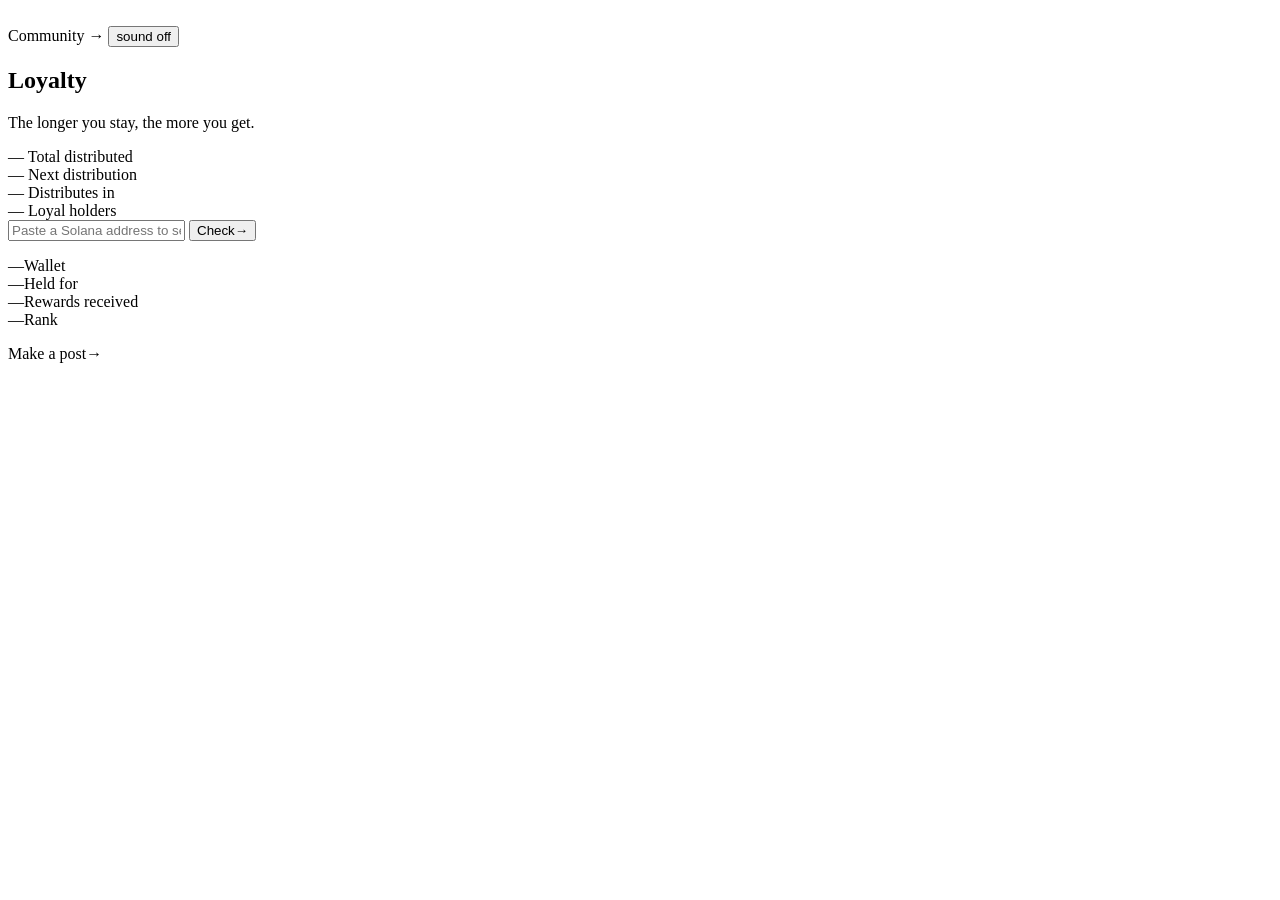
==== frontend/index.html @ 042b6217 "USUG (U SELL U GAY) tek: time x amount payout, sell = gay list, no community gate Forked from the lo" ====
<!doctype html>
<html lang="en">
<head>
  <meta charset="utf-8" />
  <meta name="viewport" content="width=device-width, initial-scale=1" />
  <title>loyalty: the longer you stay, the more you get</title>
  <meta name="description" content="Every wallet is a bubble drifting over a sunny meadow. The longer you hold, the bigger it grows and the larger your share of the rewards. Buy size does not matter." />
  <link rel="stylesheet" href="/css/styles.css" />
</head>
<body>
  <img class="mascot" src="/img/hug.png" alt="" aria-hidden="true" />
  <main class="container wrap lander">

    <header class="topbar">
      <span class="topbar-right">
        <a id="community-link" class="community-link hidden" target="_blank" rel="noopener" title="Open this coin's community">Community &rarr;</a>
        <button id="sound-toggle" class="sound-btn" type="button" aria-pressed="false" title="Ambient meadow sound">
          <span class="eq" aria-hidden="true"><i></i><i></i><i></i></span>
          <span class="sound-label">sound off</span>
        </button>
      </span>
    </header>

    <section class="stage">
      <div class="stage-head">
        <h1 class="brandmark reveal">Loyalty</h1>
        <p class="tagline reveal d1">The longer you stay, the more you get.</p>

        <div class="stats reveal d2" id="stats" aria-live="polite">
          <div class="stat">
            <span class="stat-val mono" id="stat-rewards">—</span>
            <span class="stat-label">Total distributed</span>
          </div>
          <div class="stat">
            <span class="stat-val mono" id="stat-next">—</span>
            <span class="stat-label">Next distribution</span>
          </div>
          <div class="stat">
            <span class="stat-val mono" id="stat-next-timer">—</span>
            <span class="stat-label">Distributes in</span>
          </div>
          <div class="stat">
            <span class="stat-val mono" id="stat-holders">—</span>
            <span class="stat-label">Loyal holders</span>
          </div>
        </div>

        <form id="lookup" class="lookup reveal d2" autocomplete="off" novalidate>
          <input id="lookup-input" class="lookup-input mono" type="text" spellcheck="false"
                 placeholder="Paste a Solana address to see its loyalty" aria-label="Solana wallet address" />
          <button id="lookup-go" class="btn primary" type="submit">Check<span class="arrow" aria-hidden="true">&rarr;</span></button>
        </form>
        <p class="lookup-error mono hidden" id="lookup-error"></p>

        <div id="lookup-result" class="lookup-result hidden" aria-live="polite">
          <div class="lr-item lr-wide"><span class="lr-v mono" id="me-wallet">—</span><span class="lr-label">Wallet</span></div>
          <div class="lr-item"><span class="lr-v mono accent" id="me-held">—</span><span class="lr-label">Held for</span></div>
          <div class="lr-item"><span class="lr-v mono accent" id="me-rewards">—</span><span class="lr-label">Rewards received</span></div>
          <div class="lr-item"><span class="lr-v mono accent" id="me-rank">—</span><span class="lr-label">Rank</span></div>
          <p class="lr-note hidden" id="me-note"></p>
          <a id="me-post-cta" class="btn primary lr-cta hidden" target="_blank" rel="noopener">Make a post<span class="arrow" aria-hidden="true">&rarr;</span></a>
        </div>
      </div>

      <div id="bubble-canvas-wrap" class="scene reveal d3">
        <svg id="bubbles" xmlns="http://www.w3.org/2000/svg" preserveAspectRatio="xMidYMid meet"></svg>
        <div id="bubble-tooltip" class="tooltip hidden"></div>
      </div>
    </section>

  </main>
  <script src="/bubblemap.js"></script>
  <script src="/home.js"></script>
  <script src="/account.js"></script>
  <script src="/ambient.js"></script>
  <script src="/parallax.js"></script>
</body>
</html>
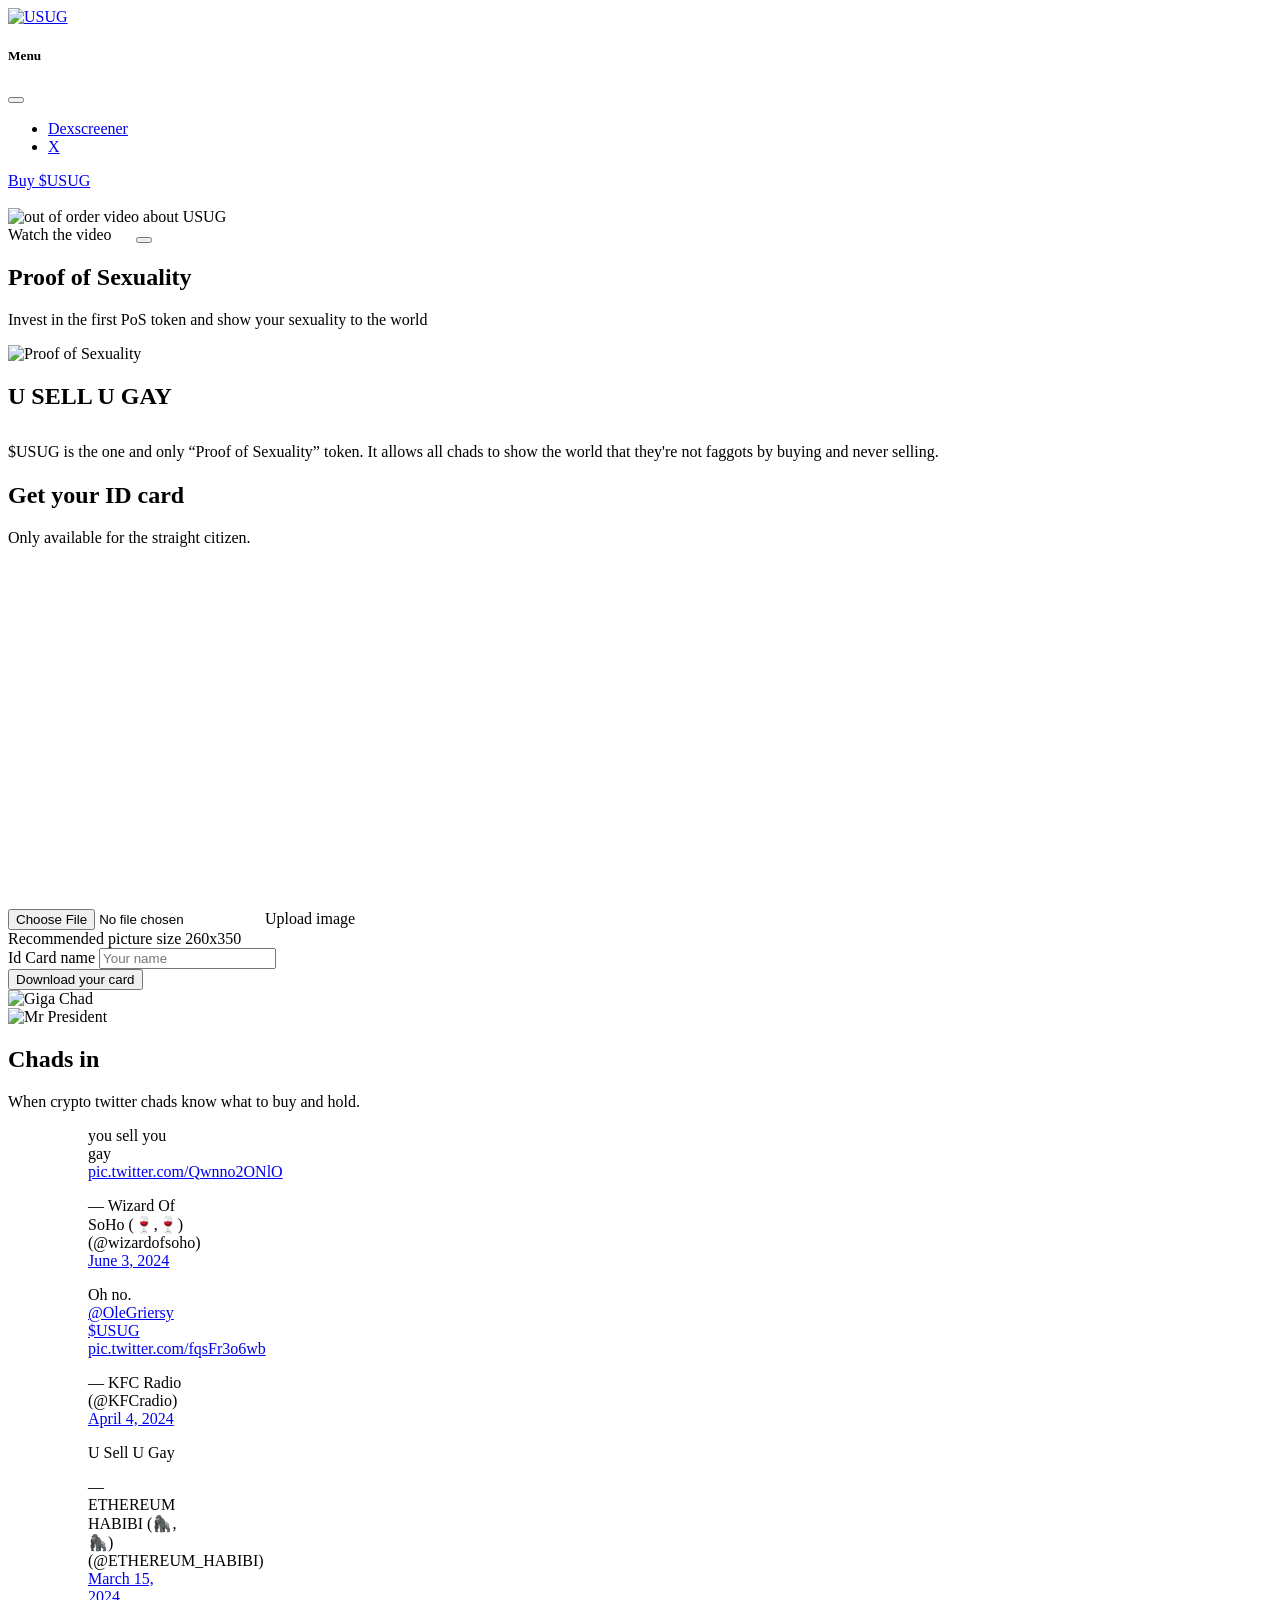
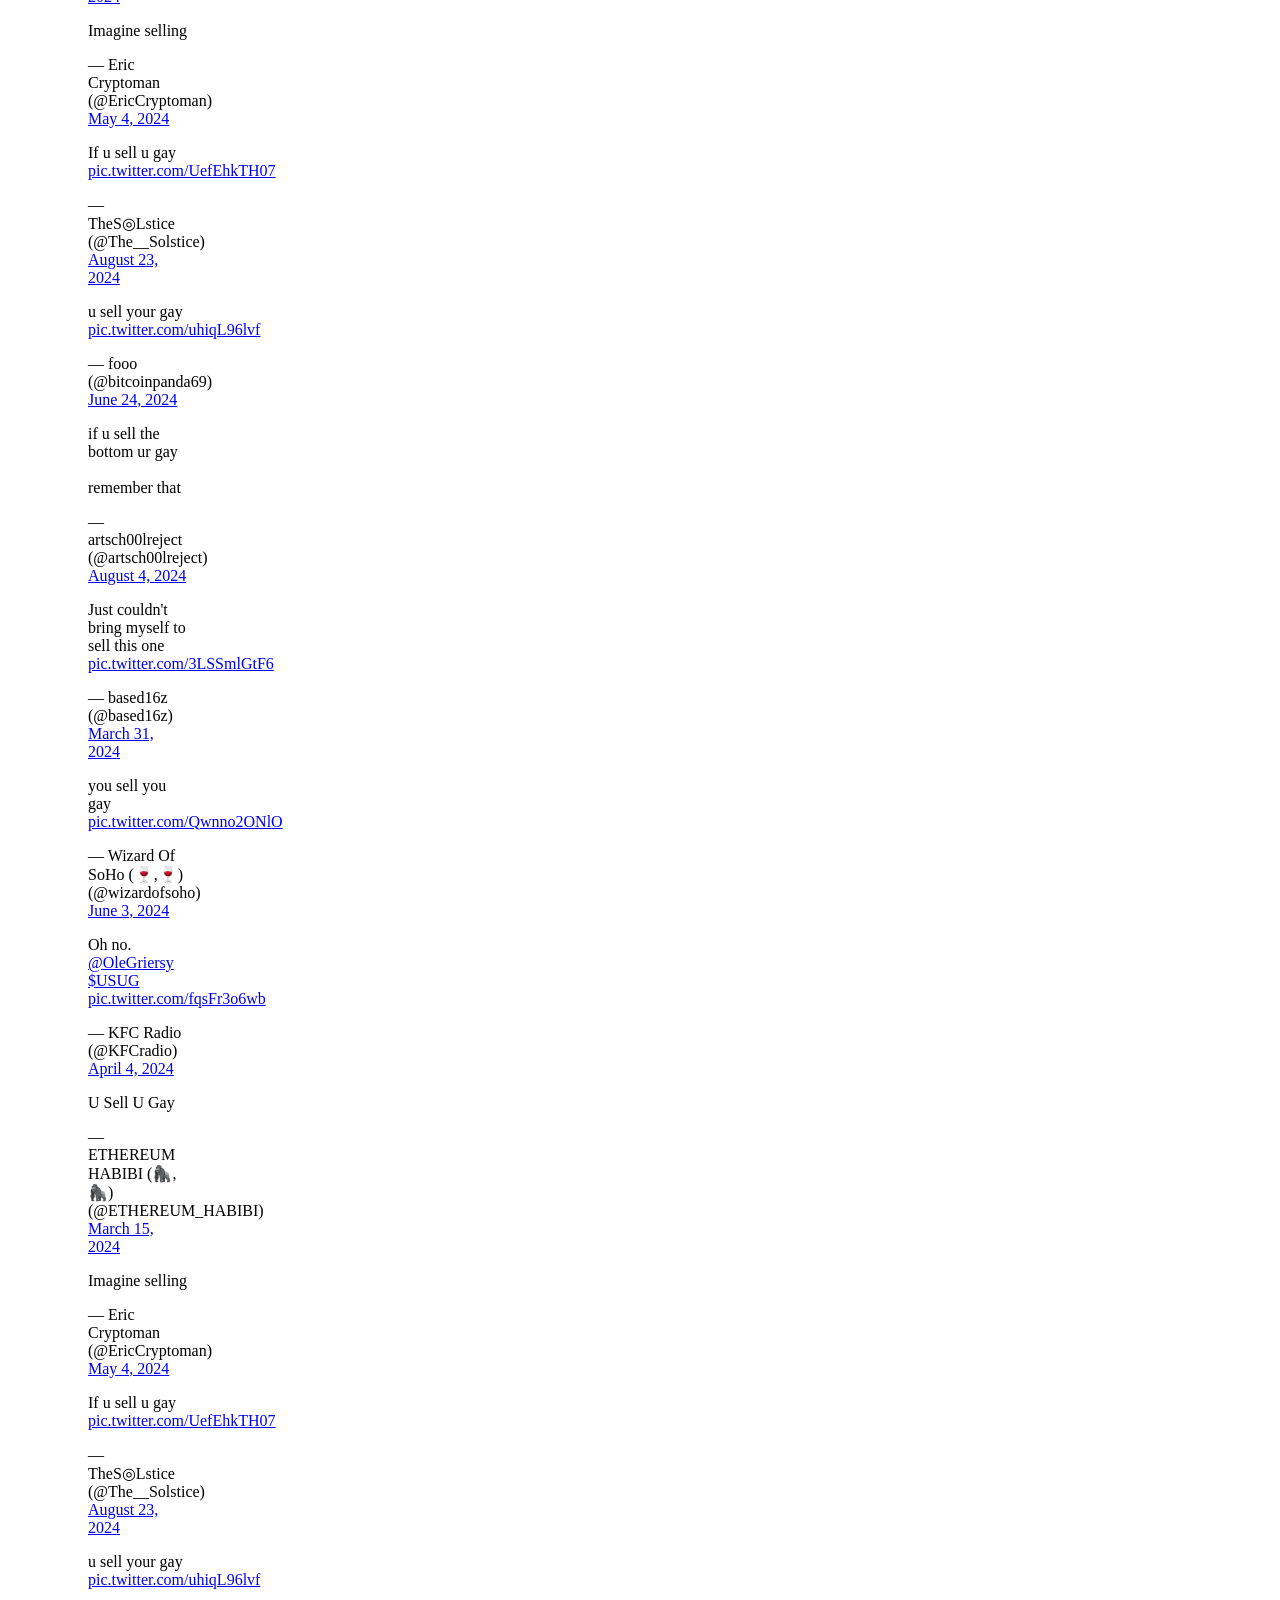
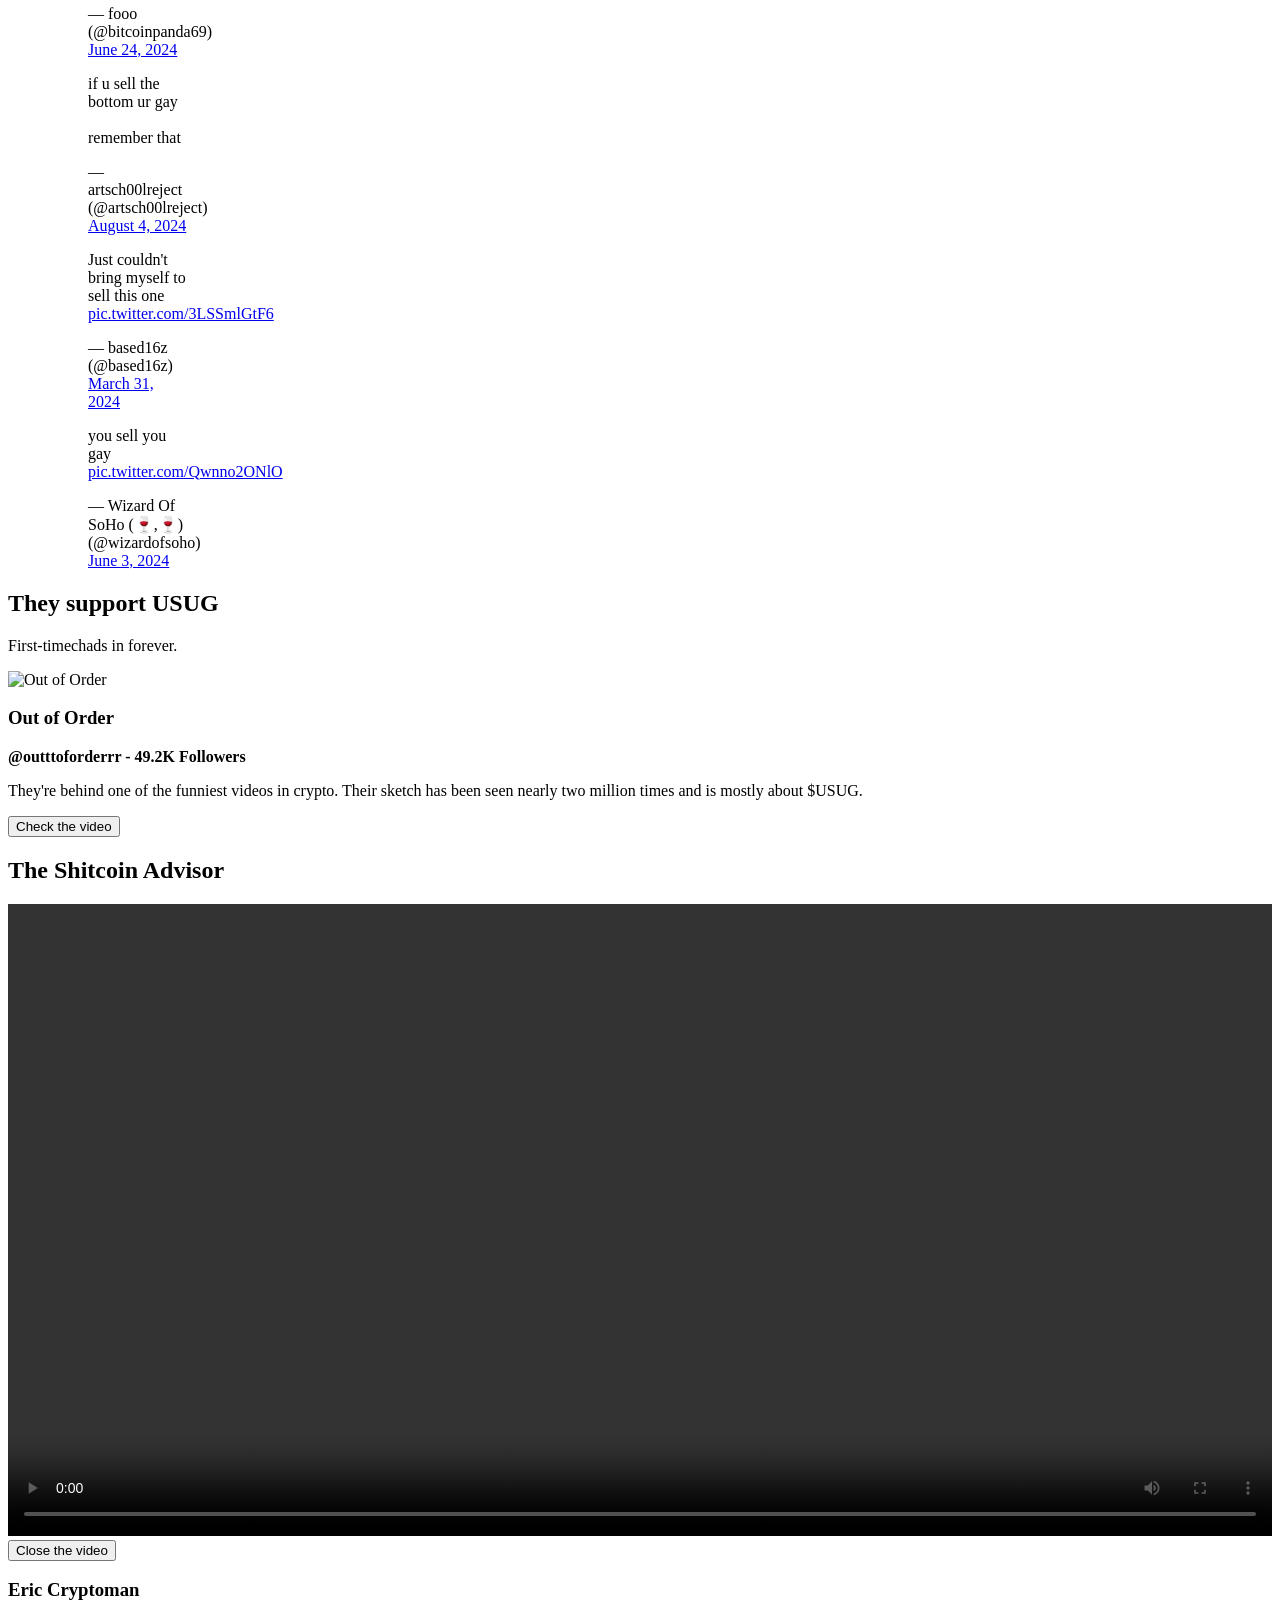
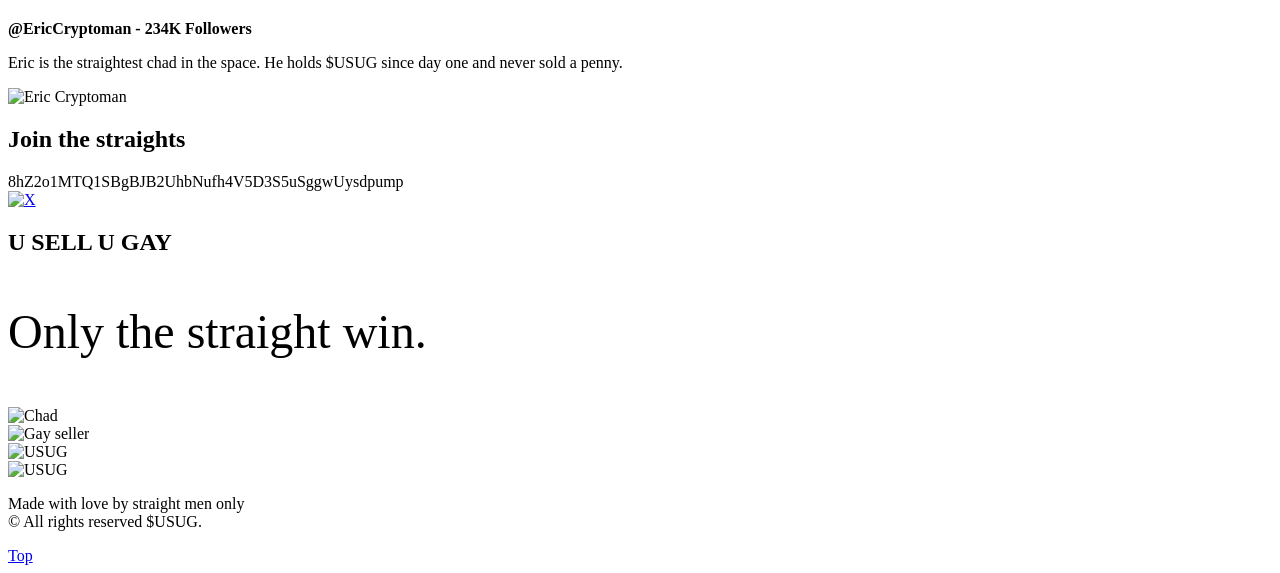
==== commit c8659499: "Restore U SELL U GAY marketing site 1:1 - Replace the inherited loyalty frontend with the original U" ====
--- a/frontend/index.html
+++ b/frontend/index.html
@@ -1,78 +1,637 @@
-<!doctype html>
-<html lang="en">
-<head>
-  <meta charset="utf-8" />
-  <meta name="viewport" content="width=device-width, initial-scale=1" />
-  <title>loyalty: the longer you stay, the more you get</title>
-  <meta name="description" content="Every wallet is a bubble drifting over a sunny meadow. The longer you hold, the bigger it grows and the larger your share of the rewards. Buy size does not matter." />
-  <link rel="stylesheet" href="/css/styles.css" />
-</head>
-<body>
-  <img class="mascot" src="/img/hug.png" alt="" aria-hidden="true" />
-  <main class="container wrap lander">
-
-    <header class="topbar">
-      <span class="topbar-right">
-        <a id="community-link" class="community-link hidden" target="_blank" rel="noopener" title="Open this coin's community">Community &rarr;</a>
-        <button id="sound-toggle" class="sound-btn" type="button" aria-pressed="false" title="Ambient meadow sound">
-          <span class="eq" aria-hidden="true"><i></i><i></i><i></i></span>
-          <span class="sound-label">sound off</span>
-        </button>
-      </span>
-    </header>
-
-    <section class="stage">
-      <div class="stage-head">
-        <h1 class="brandmark reveal">Loyalty</h1>
-        <p class="tagline reveal d1">The longer you stay, the more you get.</p>
-
-        <div class="stats reveal d2" id="stats" aria-live="polite">
-          <div class="stat">
-            <span class="stat-val mono" id="stat-rewards">—</span>
-            <span class="stat-label">Total distributed</span>
+<!DOCTYPE html>
+<!-- saved from url=(0022)https://usellugay.fun/ -->
+<html lang="en"><head><meta http-equiv="Content-Type" content="text/html; charset=UTF-8">
+    
+    
+    <!-- meta -->
+    <title>U SELL U GAY - Invest in the first Proof of Sexuality token - $USUG</title>
+    <meta name="title" content="U SELL U GAY - Invest in the first Proof of Sexuality token - $USUG">
+    <meta name="description" content="U SELL U GAY $USUG is the one and only “Proof of Sexuality” token. It allows all chads to show the world that they&#39;re not faggots by buying and never selling.">
+
+    <!-- Open Graph / Facebook -->
+    <meta property="og:type" content="website">
+    <meta property="og:url" content="https://usellugay.fun/">
+    <meta property="og:title" content="U SELL U GAY - Invest in the first Proof of Sexuality token - $USUG">
+    <meta property="og:description" content="U SELL U GAY $USUG is the one and only “Proof of Sexuality” token. It allows all chads to show the world that they&#39;re not faggots by buying and never selling.">
+    <meta property="og:image" content="https://usellugay.fun//img/home.jpeg">
+
+    <!-- Twitter -->
+    <meta property="twitter:card" content="summary_large_image">
+    <meta property="twitter:url" content="https://x.com/USUG26">
+    <meta property="twitter:title" content="U SELL U GAY - Invest in the first Proof of Sexuality token - $USUG">
+    <meta property="twitter:description" content="U SELL U GAY $USUG is the one and only “Proof of Sexuality” token. It allows all chads to show the world that they&#39;re not faggots by buying and never selling.">
+    <meta property="twitter:image" content="https://usellugay.fun//img/home.jpeg">
+
+    <!-- Viewport -->
+    <meta name="viewport" content="width=device-width, initial-scale=1">
+
+    <link rel="apple-touch-icon" sizes="180x180" href="/favicon/apple-touch-icon.png">
+    <link rel="icon" type="image/png" sizes="32x32" href="/favicon/favicon-32x32.png">
+    <link rel="icon" type="image/png" sizes="16x16" href="/favicon/favicon-16x16.png">
+    <link rel="manifest" href="/favicon/site.webmanifest">
+
+    <!-- Vendor Styles -->
+    <link rel="stylesheet" media="screen" href="/assets/boxicons.min.css">
+    <link rel="stylesheet" media="screen" href="/assets/swiper-bundle.min.css">
+    <link rel="stylesheet" media="screen" href="/assets/styles.css">
+
+    <!-- fonts -->
+    <link href="/assets/piglet.css" rel="stylesheet">
+    <link href="/assets/bluby-kids.css" rel="stylesheet">
+    <link href="/assets/rubik-2.css" rel="stylesheet">
+
+    <!-- Main Theme Styles + Bootstrap -->
+    <link rel="stylesheet" media="screen" href="/assets/theme.css">
+    <link rel="stylesheet" media="screen" href="/assets/custom.css">
+
+    <script src="/assets/boxicons.js"></script>
+    <script src="/assets/confetti.browser.js"></script>
+
+
+  </head>
+
+  <!-- Body -->
+  <body>
+
+    <!-- Page wrapper for sticky footer -->
+    <!-- Wraps everything except footer to push footer to the bottom of the page if there is little content -->
+    <main class="page-wrapper">
+
+
+      <!-- Navbar -->
+      <!-- Remove "navbar-sticky" class to make navigation bar scrollable with the page -->
+      <header class="header navbar navbar-expand-lg navbar-dark position-absolute navbar-sticky navbar-stuck">
+        <div class="container px-3">
+          <a href="https://usellugay.fun/index.html" class="navbar-brand pe-3">
+            <img src="/assets/logo.svg" width="47" alt="USUG">
+          </a>
+          <div id="navbarNav" class="offcanvas offcanvas-end bg-dark">
+            <div class="offcanvas-header border-bottom border-light">
+              <h5 class="offcanvas-title text-white">Menu</h5>
+              <button type="button" class="btn-close btn-close-white" data-bs-dismiss="offcanvas" aria-label="Close"></button>
+            </div>
+            <div class="offcanvas-body">
+              <ul class="navbar-nav me-auto mb-2 mb-lg-0">
+
+                <li class="nav-item">
+                  <a href="https://dexscreener.com/solana/" target="_blank" class="nav-link">Dexscreener</a>
+                </li>
+                <li class="nav-item">
+                  <a href="https://x.com/USUG26" target="_blank" class="nav-link">X</a>
+                </li>
+              </ul>
+            </div>
+            <div class="offcanvas-header border-top border-light">
+              <a href="https://dexscreener.com/solana/bfvtihksjxhamasqzqgaqkal7rbvaru37dhacvjiusmf" target="_blank" class="shiny-cta w-100 text-center">
+                <span>Buy $USUG</span>
+              </a>
+            </div>      
           </div>
-          <div class="stat">
-            <span class="stat-val mono" id="stat-next">—</span>
-            <span class="stat-label">Next distribution</span>
+
+
+            <a onclick="openModal()" class="shiny-cta mt-2 d-flex align-items-center justify-content-end" style="padding: 5px 20px 5px 5px;">
+              <div class="position-relative d-flex flex-column align-items-center justify-content-center">
+                <i class="bx bx-play position-absolute fs-lg"></i>
+                <img class="img-fluid rounded-circle me-2 bg-dark" src="/assets/vid.png" width="40px" alt="out of order video about USUG">
+              </div>
+              <span>Watch the video</span>
+            </a>
+
+            <button type="button" class="navbar-toggler" data-bs-toggle="offcanvas" data-bs-target="#navbarNav" aria-controls="navbarNav" aria-expanded="false" aria-label="Toggle navigation">
+              <span class="navbar-toggler-icon"></span>
+            </button>
+
+        </div>
+        
+      </header>
+
+      <!-- Hero -->
+      <section id="home" class="position-relative overflow-hidden vh-100">
+
+        
+
+        <div class="pyro">
+          <div class="before"></div>
+          <div class="after"></div>
+        </div>
+      </section>
+      
+
+      <!-- block 1 -->
+      <section id="blockOne" class="position-relative py-5 border-top-pink">
+        <div class="container position-relative zindex-5 pb-md-4 pt-md-2 py-lg-5">
+          <div class="row justify-content-center text-center pb-3 mb-sm-2 mb-lg-3">
+            <div class="col-xl-12">
+              <h2 class="display-1 mb-lg-4 bluby">Proof of Sexuality</h2>
+              <p class="lead mb-0 subtitle">Invest in <span class="hilight">the first PoS token</span> and show your sexuality to the world</p>
+            </div>
+            <div class="py-5 my-5">
+              <div class="col-md-6 col-8 mx-auto position-relative text-center">
+                <img class="img-fluid rounded-5" src="/assets/pos.png" alt="Proof of Sexuality">
+              </div>
+            </div>
+            <div class="col-md-6">
+              <h2 class="display-2 bluby">U SELL U GAY</h2>
+              <p class="lead text-light" style="line-height: 1.25; margin-top: 2rem;"><span class="hilight">$USUG</span> is the one and only “Proof of Sexuality” token. It allows all chads to show the world that they're not faggots by buying and never selling.</p>
+            </div>
           </div>
-          <div class="stat">
-            <span class="stat-val mono" id="stat-next-timer">—</span>
-            <span class="stat-label">Distributes in</span>
+
+        </div>
+      </section>
+
+      <!-- block 2 -->
+      <section id="blockTwo" class="position-relative py-5 border-top-pink border-bottom-pink">
+        <div class="container position-relative zindex-5 pb-md-4 pt-md-2 py-lg-5">
+
+          <div class="row justify-content-center text-center pb-3 mb-sm-2 mb-lg-3">
+
+            <div class="col-xl-12">
+              <h2 class="display-1 mb-lg-4 bluby">Get your ID card</h2>
+              <p class="lead mb-0 subtitle">Only available for the <span class="hilight">straight</span> citizen.</p>
+            </div>
+
+            <div class="row overflow-hidden py-5 px-4 ps-lg-0 pe-md-5 pe-lg-0">
+              <div class="col-xl-6 mx-auto">
+                
+                <!-- id card -->
+                <div class="image-container">
+                    <img id="baseImage" src="/assets/idcard.png" alt="ID Card" style="display: none;">
+                    <div class="overlay-container">
+                        <canvas id="canvas" width="542" height="342"></canvas>
+                    </div>
+
+                    <div class="rounded-3 px-3 py-5 id">
+                      <div class="row">
+                        <div class="col-md-7 mx-auto">
+
+                        <div class="mb-0">
+                          <label class="custom-file-upload w-100 d-flex align-items-center justify-content-center">
+                            <input type="file" id="imageUpload" accept="image/*">
+                            <i class="bx bxs-cloud-upload me-2"></i> Upload image
+                          </label>
+                        </div>
+                        <div class="fs-sm text-light number mb-3">Recommended picture size 260x350</div>
+
+
+                        <div class="mb-3">
+                          <label class="form-label fs-lg" for="input-normal">Id Card name</label>
+                          <input class="form-control" type="text" id="textInput" placeholder="Your name">
+                        </div>
+
+                        <button class="shiny-cta w-100 mt-2 confetti-button" id="downloadBtn">
+                          <span>Download your card</span>
+                        </button>
+                        
+                        </div>
+                      </div>
+                    </div>
+                    
+                </div>
+                <!-- id card -->
+              </div>
+            </div>
+
           </div>
-          <div class="stat">
-            <span class="stat-val mono" id="stat-holders">—</span>
-            <span class="stat-label">Loyal holders</span>
+
+        </div>
+
+        <!-- floating elements -->
+        <div class="element d-none d-md-block" style="bottom:0; left: 0;">
+          <img src="/assets/gigachad.png" alt="Giga Chad" class="img-fluid" width="440px">
+        </div>
+
+        <div class="element d-none d-md-block" style="bottom:0; right: 0;">
+          <img src="/assets/trump.png" alt="Mr President" class="img-fluid" width="440px">
+        </div>
+
+
+      </section>
+
+
+      <!-- Testimonials -->
+      <section class="container-fluid bg-dark py-5 border-bottom-pink">
+
+       <div class="row">
+          <div class="col-xl-12 my-4 text-center">
+            <h2 class="display-1 mb-lg-4 bluby">Chads in</h2>
+            <p class="lead mb-0 subtitle text-white">When crypto twitter chads know what to buy and hold.</p>
           </div>
+       </div>
+
+              <div class="swiper-wrapper mt-4">
+  
+                <!-- Item -->
+                <div class="swiper-slide h-auto" style="width: 260px;">
+                  <figure class="d-flex flex-column h-100 px-2 px-sm-0 mb-0 mx-2">
+                    <div class="card h-100 position-relative border-0 shadow-sm bg-transparent">
+                      <blockquote class="twitter-tweet"><p lang="en" dir="ltr">you sell you gay <a href="https://t.co/Qwnno2ONlO">pic.twitter.com/Qwnno2ONlO</a></p>— Wizard Of SoHo (🍷,🍷) (@wizardofsoho) <a href="https://twitter.com/wizardofsoho/status/1797666282239844441?ref_src=twsrc%5Etfw">June 3, 2024</a></blockquote> <script async="" src="/assets/widgets.js" charset="utf-8"></script>
+                    </div>
+                  </figure>
+                </div>
+  
+                <!-- Item -->
+                <div class="swiper-slide h-auto" style="width: 260px;">
+                  <figure class="d-flex flex-column h-100 px-2 px-sm-0 mb-0 mx-2">
+                    <div class="card h-100 position-relative border-0 shadow-sm bg-transparent">
+                      <blockquote class="twitter-tweet"><p lang="en" dir="ltr">Oh no. <a href="https://twitter.com/OleGriersy?ref_src=twsrc%5Etfw">@OleGriersy</a> <a href="https://twitter.com/search?q=%24USUG&amp;src=ctag&amp;ref_src=twsrc%5Etfw">$USUG</a> <a href="https://t.co/fqsFr3o6wb">pic.twitter.com/fqsFr3o6wb</a></p>— KFC Radio (@KFCradio) <a href="https://twitter.com/KFCradio/status/1775894527104188420?ref_src=twsrc%5Etfw">April 4, 2024</a></blockquote> <script async="" src="/assets/widgets.js" charset="utf-8"></script>
+                    </div>
+                  </figure>
+                </div>
+
+                <!-- Item -->
+                <div class="swiper-slide h-auto" style="width: 260px;">
+                  <figure class="d-flex flex-column h-100 px-2 px-sm-0 mb-0 mx-2">
+                    <div class="card h-100 position-relative border-0 shadow-sm bg-transparent">
+                      <blockquote class="twitter-tweet"><p lang="en" dir="ltr">U Sell U Gay</p>— ETHEREUM HABIBI (🦍,🦍) (@ETHEREUM_HABIBI) <a href="https://twitter.com/ETHEREUM_HABIBI/status/1768547019663028588?ref_src=twsrc%5Etfw">March 15, 2024</a></blockquote> <script async="" src="/assets/widgets.js" charset="utf-8"></script>
+                    </div>
+                  </figure>
+                </div>
+
+                <!-- Item -->
+                <div class="swiper-slide h-auto" style="width: 260px;">
+                  <figure class="d-flex flex-column h-100 px-2 px-sm-0 mb-0 mx-2">
+                    <div class="card h-100 position-relative border-0 shadow-sm bg-transparent">
+                      <blockquote class="twitter-tweet"><p lang="en" dir="ltr">Imagine selling</p>— Eric Cryptoman (@EricCryptoman) <a href="https://twitter.com/EricCryptoman/status/1786747940893044785?ref_src=twsrc%5Etfw">May 4, 2024</a></blockquote> <script async="" src="/assets/widgets.js" charset="utf-8"></script>
+                    </div>
+                  </figure>
+                </div>
+
+                <!-- Item -->
+                <div class="swiper-slide h-auto" style="width: 260px;">
+                  <figure class="d-flex flex-column h-100 px-2 px-sm-0 mb-0 mx-2">
+                    <div class="card h-100 position-relative border-0 shadow-sm bg-transparent">
+                      <blockquote class="twitter-tweet"><p lang="en" dir="ltr">If u sell u gay <a href="https://t.co/UefEhkTH07">pic.twitter.com/UefEhkTH07</a></p>— TheS◎Lstice (@The__Solstice) <a href="https://twitter.com/The__Solstice/status/1826988474722906351?ref_src=twsrc%5Etfw">August 23, 2024</a></blockquote> <script async="" src="/assets/widgets.js" charset="utf-8"></script>
+                    </div>
+                  </figure>
+                </div>
+
+                <!-- Item -->
+                <div class="swiper-slide h-auto" style="width: 260px;">
+                  <figure class="d-flex flex-column h-100 px-2 px-sm-0 mb-0 mx-2">
+                    <div class="card h-100 position-relative border-0 shadow-sm bg-transparent">
+                      <blockquote class="twitter-tweet"><p lang="en" dir="ltr">u sell your gay <a href="https://t.co/uhiqL96lvf">pic.twitter.com/uhiqL96lvf</a></p>— fooo (@bitcoinpanda69) <a href="https://twitter.com/bitcoinpanda69/status/1805335205248373230?ref_src=twsrc%5Etfw">June 24, 2024</a></blockquote> <script async="" src="/assets/widgets.js" charset="utf-8"></script>
+                    </div>
+                    </figure>
+                  </div>
+
+                <!-- Item -->
+                <div class="swiper-slide h-auto" style="width: 260px;">
+                  <figure class="d-flex flex-column h-100 px-2 px-sm-0 mb-0 mx-2">
+                    <div class="card h-100 position-relative border-0 shadow-sm bg-transparent">
+                      <blockquote class="twitter-tweet"><p lang="en" dir="ltr">if u sell the bottom ur gay <br><br>remember that</p>— artsch00lreject (@artsch00lreject) <a href="https://twitter.com/artsch00lreject/status/1819907077986484618?ref_src=twsrc%5Etfw">August 4, 2024</a></blockquote> <script async="" src="/assets/widgets.js" charset="utf-8"></script>
+                    </div>
+                    </figure>
+                  </div>
+
+                  <!--- duplicated --->
+                  <!-- Item -->
+                <div class="swiper-slide h-auto" style="width: 260px;">
+                  <figure class="d-flex flex-column h-100 px-2 px-sm-0 mb-0 mx-2">
+                    <div class="card h-100 position-relative border-0 shadow-sm bg-transparent">
+                      <blockquote class="twitter-tweet"><p lang="en" dir="ltr">Just couldn't bring myself to sell this one <a href="https://t.co/3LSSmlGtF6">pic.twitter.com/3LSSmlGtF6</a></p>— based16z (@based16z) <a href="https://twitter.com/based16z/status/1774491358050295929?ref_src=twsrc%5Etfw">March 31, 2024</a></blockquote> <script async="" src="/assets/widgets.js" charset="utf-8"></script>
+                    </div>
+                  </figure>
+                </div>
+  
+                <!-- Item -->
+                <div class="swiper-slide h-auto" style="width: 260px;">
+                  <figure class="d-flex flex-column h-100 px-2 px-sm-0 mb-0 mx-2">
+                    <div class="card h-100 position-relative border-0 shadow-sm bg-transparent">
+                      <blockquote class="twitter-tweet"><p lang="en" dir="ltr">you sell you gay <a href="https://t.co/Qwnno2ONlO">pic.twitter.com/Qwnno2ONlO</a></p>— Wizard Of SoHo (🍷,🍷) (@wizardofsoho) <a href="https://twitter.com/wizardofsoho/status/1797666282239844441?ref_src=twsrc%5Etfw">June 3, 2024</a></blockquote> <script async="" src="/assets/widgets.js" charset="utf-8"></script>
+                    </div>
+                  </figure>
+                </div>
+  
+                <!-- Item -->
+                <div class="swiper-slide h-auto" style="width: 260px;">
+                  <figure class="d-flex flex-column h-100 px-2 px-sm-0 mb-0 mx-2">
+                    <div class="card h-100 position-relative border-0 shadow-sm bg-transparent">
+                      <blockquote class="twitter-tweet"><p lang="en" dir="ltr">Oh no. <a href="https://twitter.com/OleGriersy?ref_src=twsrc%5Etfw">@OleGriersy</a> <a href="https://twitter.com/search?q=%24USUG&amp;src=ctag&amp;ref_src=twsrc%5Etfw">$USUG</a> <a href="https://t.co/fqsFr3o6wb">pic.twitter.com/fqsFr3o6wb</a></p>— KFC Radio (@KFCradio) <a href="https://twitter.com/KFCradio/status/1775894527104188420?ref_src=twsrc%5Etfw">April 4, 2024</a></blockquote> <script async="" src="/assets/widgets.js" charset="utf-8"></script>
+                    </div>
+                  </figure>
+                </div>
+
+                <!-- Item -->
+                <div class="swiper-slide h-auto" style="width: 260px;">
+                  <figure class="d-flex flex-column h-100 px-2 px-sm-0 mb-0 mx-2">
+                    <div class="card h-100 position-relative border-0 shadow-sm bg-transparent">
+                      <blockquote class="twitter-tweet"><p lang="en" dir="ltr">U Sell U Gay</p>— ETHEREUM HABIBI (🦍,🦍) (@ETHEREUM_HABIBI) <a href="https://twitter.com/ETHEREUM_HABIBI/status/1768547019663028588?ref_src=twsrc%5Etfw">March 15, 2024</a></blockquote> <script async="" src="/assets/widgets.js" charset="utf-8"></script>
+                    </div>
+                  </figure>
+                </div>
+
+                <!-- Item -->
+                <div class="swiper-slide h-auto" style="width: 260px;">
+                  <figure class="d-flex flex-column h-100 px-2 px-sm-0 mb-0 mx-2">
+                    <div class="card h-100 position-relative border-0 shadow-sm bg-transparent">
+                      <blockquote class="twitter-tweet"><p lang="en" dir="ltr">Imagine selling</p>— Eric Cryptoman (@EricCryptoman) <a href="https://twitter.com/EricCryptoman/status/1786747940893044785?ref_src=twsrc%5Etfw">May 4, 2024</a></blockquote> <script async="" src="/assets/widgets.js" charset="utf-8"></script>                    
+                    </div>
+                  </figure>
+                </div>
+
+                <!-- Item -->
+                <div class="swiper-slide h-auto" style="width: 260px;">
+                  <figure class="d-flex flex-column h-100 px-2 px-sm-0 mb-0 mx-2">
+                    <div class="card h-100 position-relative border-0 shadow-sm bg-transparent">
+                      <blockquote class="twitter-tweet"><p lang="en" dir="ltr">If u sell u gay <a href="https://t.co/UefEhkTH07">pic.twitter.com/UefEhkTH07</a></p>— TheS◎Lstice (@The__Solstice) <a href="https://twitter.com/The__Solstice/status/1826988474722906351?ref_src=twsrc%5Etfw">August 23, 2024</a></blockquote> <script async="" src="/assets/widgets.js" charset="utf-8"></script>
+                    </div>
+                  </figure>
+                </div>
+
+                <!-- Item -->
+                <div class="swiper-slide h-auto" style="width: 260px;">
+                  <figure class="d-flex flex-column h-100 px-2 px-sm-0 mb-0 mx-2">
+                    <div class="card h-100 position-relative border-0 shadow-sm bg-transparent">
+                      <blockquote class="twitter-tweet"><p lang="en" dir="ltr">u sell your gay <a href="https://t.co/uhiqL96lvf">pic.twitter.com/uhiqL96lvf</a></p>— fooo (@bitcoinpanda69) <a href="https://twitter.com/bitcoinpanda69/status/1805335205248373230?ref_src=twsrc%5Etfw">June 24, 2024</a></blockquote> <script async="" src="/assets/widgets.js" charset="utf-8"></script>
+                    </div>
+                    </figure>
+                  </div>
+
+                <!-- Item -->
+                <div class="swiper-slide h-auto" style="width: 260px;">
+                  <figure class="d-flex flex-column h-100 px-2 px-sm-0 mb-0 mx-2">
+                    <div class="card h-100 position-relative border-0 shadow-sm bg-transparent">
+                      <blockquote class="twitter-tweet"><p lang="en" dir="ltr">if u sell the bottom ur gay <br><br>remember that</p>— artsch00lreject (@artsch00lreject) <a href="https://twitter.com/artsch00lreject/status/1819907077986484618?ref_src=twsrc%5Etfw">August 4, 2024</a></blockquote> <script async="" src="/assets/widgets.js" charset="utf-8"></script>
+                    </div>
+                    </figure>
+                  </div>
+
+                   <!-- Item -->
+                <div class="swiper-slide h-auto" style="width: 260px;">
+                  <figure class="d-flex flex-column h-100 px-2 px-sm-0 mb-0 mx-2">
+                    <div class="card h-100 position-relative border-0 shadow-sm bg-transparent">
+                      <blockquote class="twitter-tweet"><p lang="en" dir="ltr">Just couldn't bring myself to sell this one <a href="https://t.co/3LSSmlGtF6">pic.twitter.com/3LSSmlGtF6</a></p>— based16z (@based16z) <a href="https://twitter.com/based16z/status/1774491358050295929?ref_src=twsrc%5Etfw">March 31, 2024</a></blockquote> <script async="" src="/assets/widgets.js" charset="utf-8"></script>
+                    </div>
+                  </figure>
+                </div>
+  
+                <!-- Item -->
+                <div class="swiper-slide h-auto" style="width: 260px;">
+                  <figure class="d-flex flex-column h-100 px-2 px-sm-0 mb-0 mx-2">
+                    <div class="card h-100 position-relative border-0 shadow-sm bg-transparent">
+                      <blockquote class="twitter-tweet"><p lang="en" dir="ltr">you sell you gay <a href="https://t.co/Qwnno2ONlO">pic.twitter.com/Qwnno2ONlO</a></p>— Wizard Of SoHo (🍷,🍷) (@wizardofsoho) <a href="https://twitter.com/wizardofsoho/status/1797666282239844441?ref_src=twsrc%5Etfw">June 3, 2024</a></blockquote> <script async="" src="/assets/widgets.js" charset="utf-8"></script>
+                    </div>
+                  </figure>
+                </div>
+
+              </div>
+
+      </section>
+
+            <!-- block 4 -->
+            <section id="blockFour" class="position-relative pt-5 border-bottom-pink">
+              <div class="container position-relative zindex-5 pb-md-4">
+                <div class="row justify-content-center pb-3 mb-sm-2 mb-lg-3">
+                  <div class="col-xl-12 text-center">
+                    <h2 class="display-1 mb-lg-4 bluby">They support USUG</h2>
+                    <p class="lead mb-0 subtitle">First-time<span class="hilight">chads in</span> forever.</p>
+                  </div>
+                 
+
+                  <div class="col-lg-8 mt-5">
+                   <div class="row my-4 align-items-center d-flex">
+                      <div class="col-md-6 col-12">
+                        <img src="/assets/outoforderbig.png" alt="Out of Order" class="img-fluid">
+                      </div>
+                      <div class="col-md-6 col-12 align-items-start">
+                        <h3 class="text-white text-uppercase h1 mb-0">Out of Order</h3>
+                        <p class="number fs-md dark" style="font-weight: 600;"><span class="hilight">@outttoforderrr</span> - 49.2K Followers</p>
+                        <p class="bluelight">
+                          They're behind one of the funniest videos in crypto. Their sketch has been seen nearly two million times and is mostly about $USUG. 
+                        </p>
+
+                       
+                        <button class="shiny-cta" onclick="openModal()">
+                          <span>Check the video</span>
+                        </button>
+                      
+                        <!-- Modale personnalisée -->
+                        <div class="custom-modal" id="customModal">
+                          <div class="custom-modal-content">
+
+                            <h2 class="text-light">The Shitcoin Advisor</h2>
+                            
+                            <video id="modalVideo" controls="" style="width: 100%;">
+                              <source src="video/usug.mp4" type="video/mp4">
+                            </video>
+
+                            <button type="button" class="btn btn-outline-primary rounded-pill number mt-2" onclick="closeModal()">Close the video</button>
+
+                          </div>
+                        </div>
+
+                      </div>
+                   </div>
+                  </div>
+
+                  <div class="col-lg-8 mt-5">
+                    <div class="row my-4 align-items-center d-flex">
+                       
+                       <div class="col-md-6 col-12  align-items-end d-flex flex-column">
+                         <h3 class="text-white text-uppercase h1 mb-0">Eric Cryptoman</h3>
+                         <p class="number fs-md dark" style="font-weight: 600;"><span class="hilight">@EricCryptoman</span> - 234K Followers</p>
+                         <p class="bluelight text-end">
+                           Eric is the straightest chad in the space. He holds $USUG since day one and never sold a penny.
+                         </p>
+                       </div>
+                       <div class="col-md-6 col-12">
+                        <img src="/assets/ericbig.png" alt="Eric Cryptoman" class="img-fluid">
+                      </div>
+                    </div>
+                   </div>
+      
+              </div>
+            </div></section>
+
+
+            <!-- block 5 -->
+            <section id="blockFive" class="position-relative">
+              <div class="container-fluid position-relative zindex-5 px-0 mt-5">
+
+                <div class="row justify-content-center pb-3 mb-5">
+                  <div class="col-xl-12 text-center">
+                    <h2 class="display-1 mb-lg-4 bluby">Join the straights</h2>
+                  </div>
+                </div>
+
+                <div class="col-md-6 mx-auto mb-5">
+                  <div class="ca d-flex align-items-center justify-content-center" onclick="copyText()">
+                    <i class="bx bxs-copy me-2"></i>
+                    <span class="caNumber number" id="copyTextElement" data-fulltext="8hZ2o1MTQ1SBgBJB2UhbNufh4V5D3S5uSggwUysdpump">8hZ2o1MTQ1SBgBJB2UhbNufh4V5D3S5uSggwUysdpump</span>
+                  </div>
+                  <div id="copyMessage" class="mx-auto text-center" style="display: none; color: rgb(20, 208, 20); margin-top: 5px;">CA copied with success chad</div>
+                </div>
+
+                  <div class="row mb-5">
+                        <div class="col-md-3 mx-auto position-relative text-center col-8 my-3">
+                          <a href="https://x.com/USUG26" target="_blank">
+                            <img src="/assets/x.png" class="cardz img-fluid" alt="X">
+                          </a>
+                        </div>
+                  </div>
+              </div></section>
+
+
+              <!-- block 6 -->
+              <section class="position-relative py-5 border-bottom-pink">
+                <div class="container-fluid position-relative zindex-5 pb-md-4 pt-md-2 py-lg-5">
+        
+                  <div class="row justify-content-center text-center pb-3 mb-sm-2 mb-lg-3">
+        
+                    <div class="col-xl-12">
+                      <h2 class="display-1 mb-lg-4 bluby">U SELL U GAY</h2>
+                      <p class="lead mb-0 subtitle" style="font-size: xxx-large;">Only the <span class="hilight">straight</span> win.</p>
+                    </div>
+        
+                    <div id="blockSix" class="py-5 px-4 ps-lg-0 pe-md-5 pe-lg-0"></div>
+        
+                  </div>
+        
+                </div>
+        
+                <!-- floating elements -->
+                <div class="element d-none d-md-block" style="bottom:0; left: 0; z-index: 5;">
+                  <img src="/assets/chad.png" alt="Chad" class="img-fluid" width="440px">
+                </div>
+
+                <div class="element d-flex w-100 justify-content-center align-items-center" style="bottom:0; left: 0; z-index: 5;">
+                  <img src="/assets/gay.png" alt="Gay seller" class="img-fluid" width="440px">
+                </div>
+
+                <div class="element d-none d-md-block" style="bottom:10%; right: 0; z-index: 5;">
+                  <img src="/assets/tag.png" alt="USUG" class="img-fluid" width="340px">
+                </div>
+
+            </section>
+
+
+    </main>
+
+
+    <!-- Footer -->
+    <footer class="footer bg-dark dark-mode pt-5 pb-4 pb-lg-5">
+      <div class="container text-center pt-lg-3">
+        <div class="navbar-brand justify-content-center text-dark mb-2 mb-lg-4">
+          <img src="/assets/logo.jpg" class="me-2 rounded-3" width="90" alt="USUG">
         </div>
 
-        <form id="lookup" class="lookup reveal d2" autocomplete="off" novalidate>
-          <input id="lookup-input" class="lookup-input mono" type="text" spellcheck="false"
-                 placeholder="Paste a Solana address to see its loyalty" aria-label="Solana wallet address" />
-          <button id="lookup-go" class="btn primary" type="submit">Check<span class="arrow" aria-hidden="true">&rarr;</span></button>
-        </form>
-        <p class="lookup-error mono hidden" id="lookup-error"></p>
-
-        <div id="lookup-result" class="lookup-result hidden" aria-live="polite">
-          <div class="lr-item lr-wide"><span class="lr-v mono" id="me-wallet">—</span><span class="lr-label">Wallet</span></div>
-          <div class="lr-item"><span class="lr-v mono accent" id="me-held">—</span><span class="lr-label">Held for</span></div>
-          <div class="lr-item"><span class="lr-v mono accent" id="me-rewards">—</span><span class="lr-label">Rewards received</span></div>
-          <div class="lr-item"><span class="lr-v mono accent" id="me-rank">—</span><span class="lr-label">Rank</span></div>
-          <p class="lr-note hidden" id="me-note"></p>
-          <a id="me-post-cta" class="btn primary lr-cta hidden" target="_blank" rel="noopener">Make a post<span class="arrow" aria-hidden="true">&rarr;</span></a>
-        </div>
+        <p class="nav d-block fs-sm text-center pt-2">
+          <span class="text-light fs-xl">
+            Made with <span class="hilight">love</span>
+            by <span class="hilight">straight men only</span>
+            <br>
+            <span class="opacity-60">© All rights reserved $USUG.</span>
+            
+        </span></p>
       </div>
-
-      <div id="bubble-canvas-wrap" class="scene reveal d3">
-        <svg id="bubbles" xmlns="http://www.w3.org/2000/svg" preserveAspectRatio="xMidYMid meet"></svg>
-        <div id="bubble-tooltip" class="tooltip hidden"></div>
-      </div>
-    </section>
-
-  </main>
-  <script src="/bubblemap.js"></script>
-  <script src="/home.js"></script>
-  <script src="/account.js"></script>
-  <script src="/ambient.js"></script>
-  <script src="/parallax.js"></script>
-</body>
-</html>
+    </footer>
+
+
+    <!-- Back to top button -->
+    <a href="https://usellugay.fun/#top" class="btn-scroll-top show" data-scroll="">
+      <span class="btn-scroll-top-tooltip text-muted fs-sm me-2">Top</span>
+      <i class="btn-scroll-top-icon bx bx-chevron-up"></i>
+    </a>
+
+
+    <!-- Vendor Scripts -->
+    <script src="/assets/bootstrap.bundle.min.js"></script>
+    <script src="/assets/smooth-scroll.polyfills.min.js"></script>
+    <script src="/assets/vanilla-tilt.min.js"></script>
+    <script src="/assets/rellax.min.js"></script>
+    <script src="/assets/swiper-bundle.min.js"></script>
+    <script src="/assets/index.js"></script>
+
+    <!-- Main Theme Script -->
+    <script src="/assets/theme.min.js"></script>
+    <script src="/assets/script.js"></script>
+
+    <!-- copy ca -->
+    <script>
+      function copyText() {
+        // Récupérer le texte complet depuis l'attribut data-fulltext
+        const textElement = document.getElementById('copyTextElement');
+        const text = textElement.getAttribute('data-fulltext');
+        
+        // Copier le texte dans le presse-papiers
+        if (text) {
+          navigator.clipboard.writeText(text).then(() => {
+            // Afficher le message de copie
+            const copyMessage = document.getElementById('copyMessage');
+            copyMessage.style.display = 'block';
+            
+            // Masquer le message après 2 secondes
+            setTimeout(() => {
+              copyMessage.style.display = 'none';
+            }, 2000);
+          }).catch(err => {
+            console.error('error : ', err);
+          });
+        } else {
+          console.error("error");
+        }
+      }
+    </script>
+
+
+      <script>
+      // Listens for the 'DOMContentLoaded' event to ensure the HTML is fully loaded before running the script.
+      document.addEventListener('DOMContentLoaded', function() {
+
+        // Selects the first element with the class '.confetti-button' as the target button.
+        const button = document.querySelector('.confetti-button');  // You can change the class, just make sure it is defined in the module also.  
+
+        // Adds an event listener for the 'click' event on the targeted button.
+        button.addEventListener('click', function(event) {
+          // Retrieves the position and size of the button to calculate where the confetti should appear.
+          const rect = button.getBoundingClientRect();
+
+          // Calculates the horizontal (x) center of the button.
+          const x = (rect.left + rect.right) / 2;
+
+          // Calculates the vertical (y) center of the button.
+          const y = (rect.top + rect.bottom) / 2;
+
+          // Configures the settings for the confetti effect.
+          const confettiSettings = {
+            particleCount: 100, // Defines the number of confetti particles.
+            spread: 70,         // Sets the spread angle of the confetti.
+            // Specifies the origin point for the confetti effect based on the button's location.
+            origin: { x: x / window.innerWidth, y: y / window.innerHeight }
+          };
+
+          // Triggers the confetti effect with the defined settings when the button is clicked.
+          confetti(confettiSettings);
+        });
+      });
+      </script>
+
+      <!-- modal -->
+      <script>
+        // Fonction pour ouvrir la modale
+        function openModal() {
+          const modal = document.getElementById("customModal");
+          const video = document.getElementById("modalVideo");
+          modal.style.display = "flex";
+          video.play(); // Démarre la vidéo seulement quand la modale est affichée
+        }
+    
+        // Fonction pour fermer la modale
+        function closeModal() {
+          const modal = document.getElementById("customModal");
+          const video = document.getElementById("modalVideo");
+          modal.style.display = "none";
+          video.pause(); // Met la vidéo en pause
+          video.currentTime = 0; // Réinitialise la vidéo
+        }
+    
+        // Gérer la pression de la touche Échap pour fermer la modale
+        window.addEventListener('keydown', function(event) {
+          if (event.key === "Escape") {
+            closeModal();
+          }
+        });
+      </script>
+
+  
+<iframe scrolling="no" frameborder="0" allowtransparency="true" src="/assets/widget_iframe.1227a5674072e080ffb1ba14ac0c1079.html" title="Twitter settings iframe" style="display: none;"></iframe></body></html>
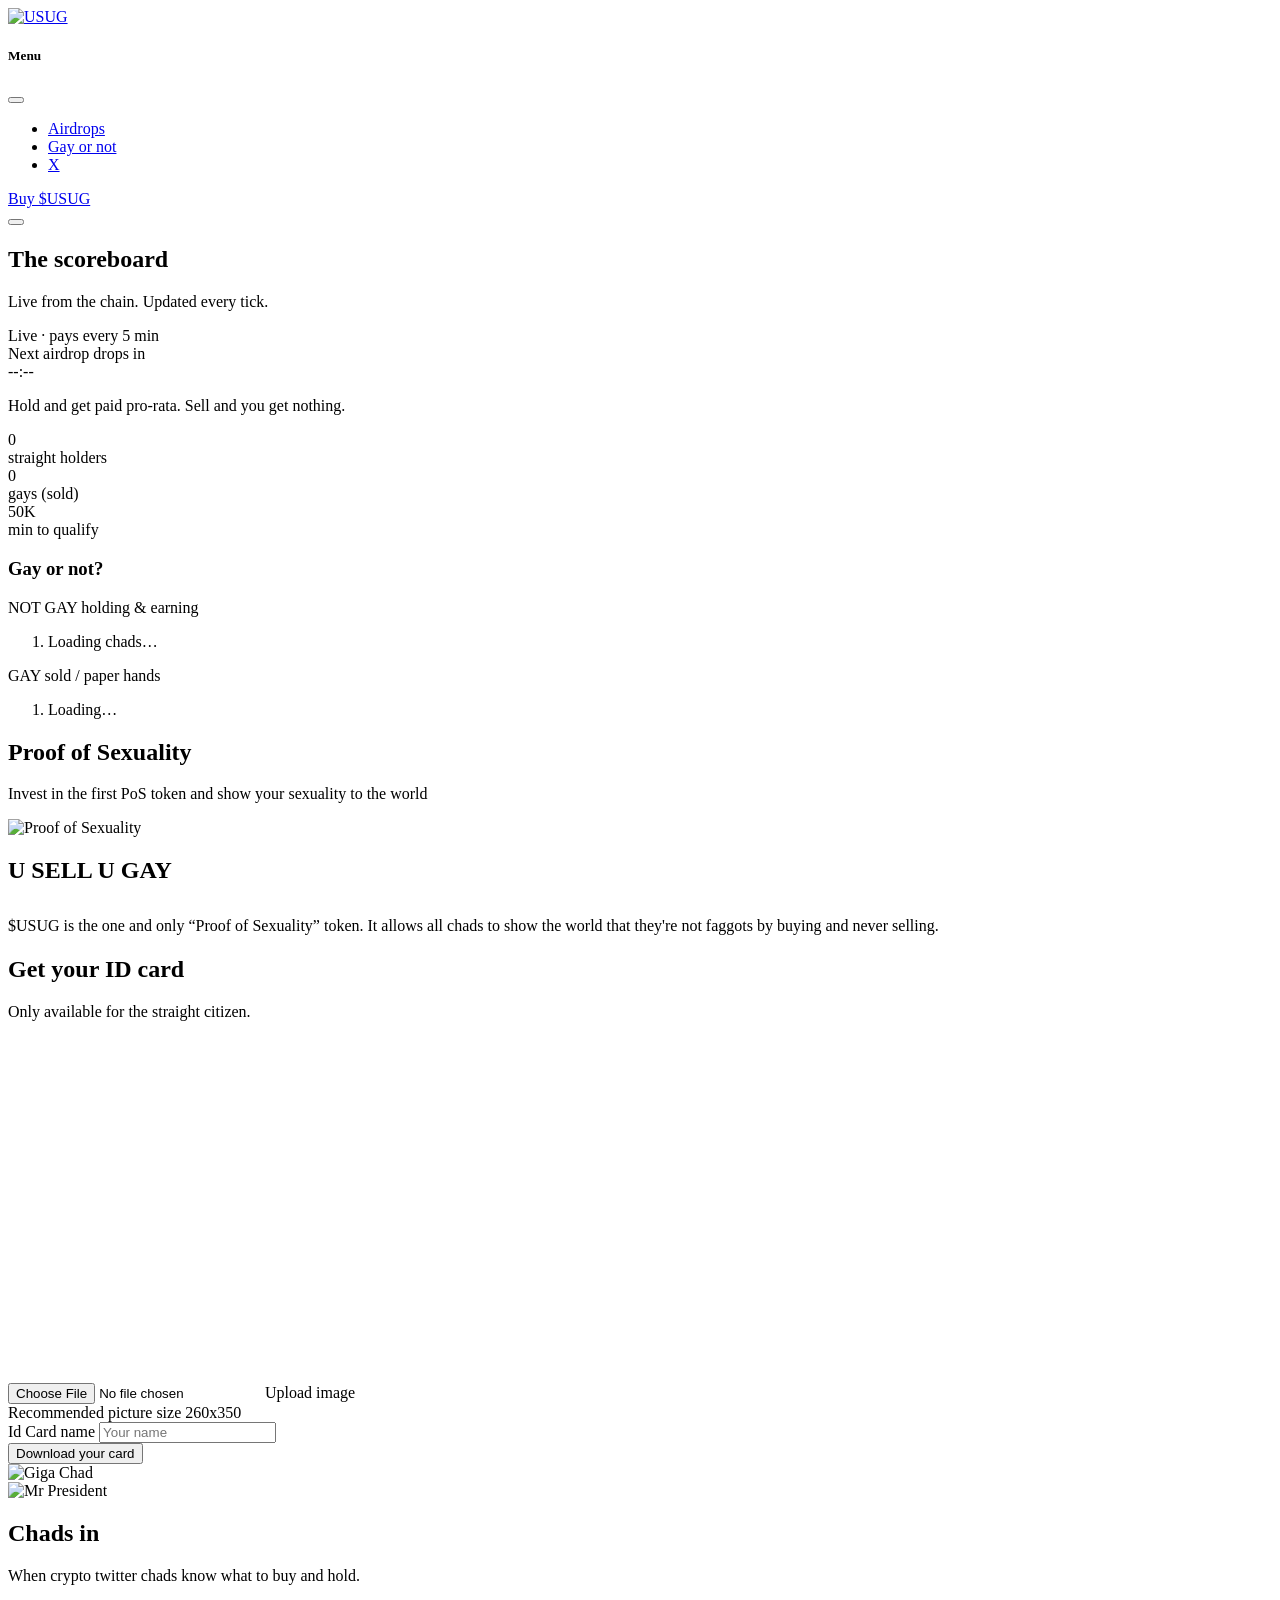
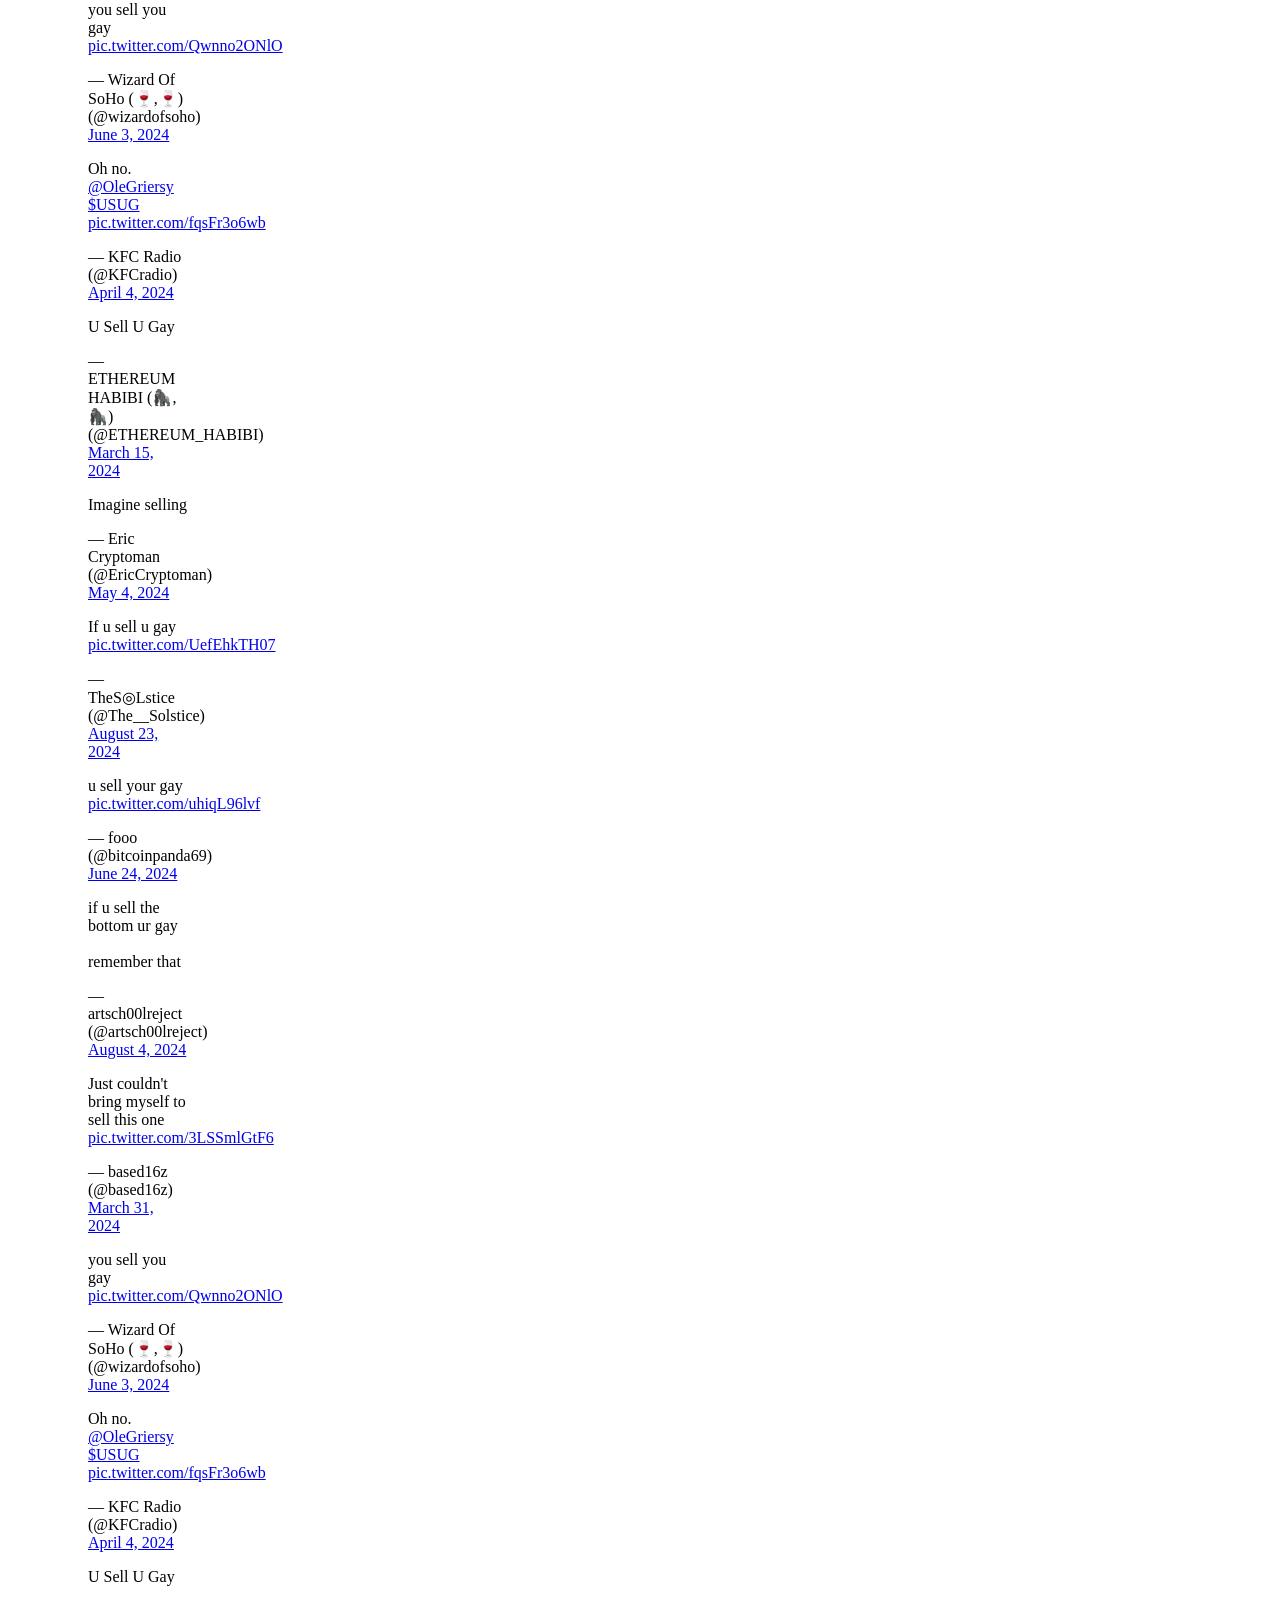
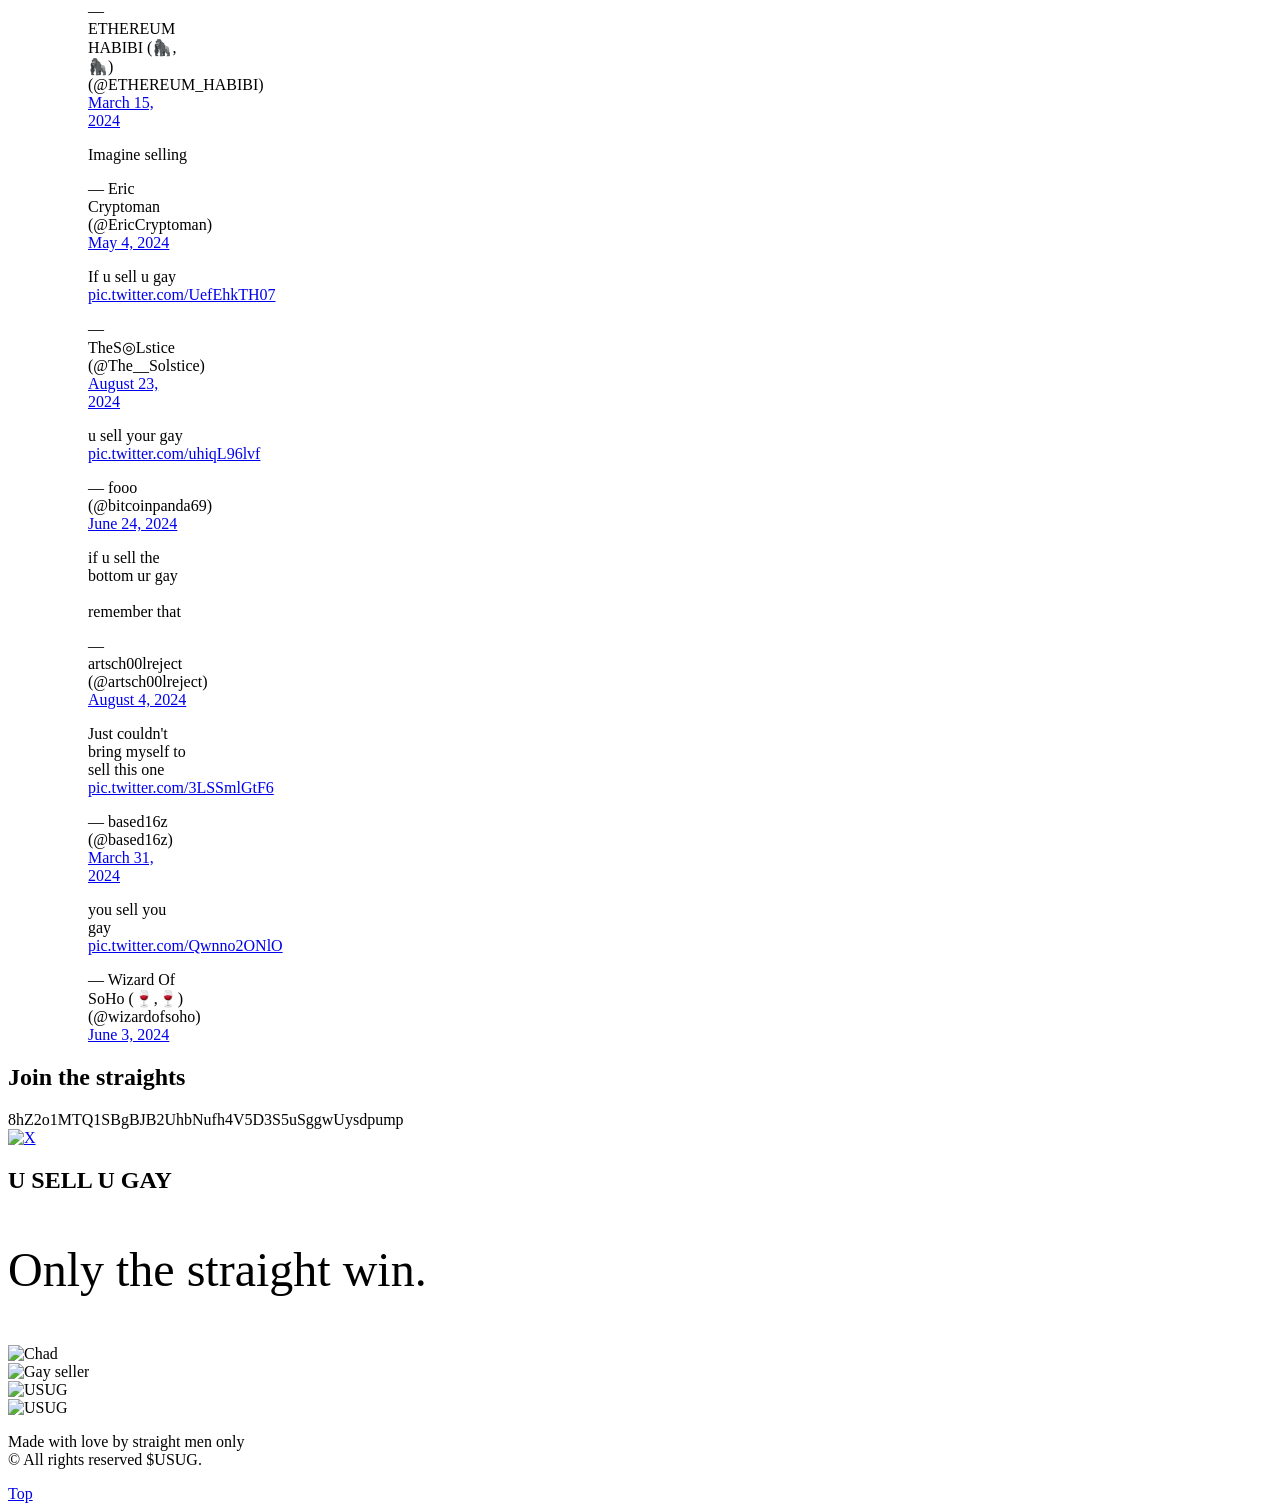
==== commit 37b6a3c2: "Upgrade USUG site: live scoreboard up top, remove testimonials block - Surface the live engine data " ====
--- a/frontend/index.html
+++ b/frontend/index.html
@@ -46,6 +46,8 @@
 
     <script src="/assets/boxicons.js"></script>
     <script src="/assets/confetti.browser.js"></script>
+    <!-- progressive-enhancement flag: gates reveal animations so content is never hidden without JS -->
+    <script>document.documentElement.className += ' usug-js';</script>
 
 
   </head>
@@ -74,7 +76,10 @@
               <ul class="navbar-nav me-auto mb-2 mb-lg-0">
 
                 <li class="nav-item">
-                  <a href="https://dexscreener.com/solana/" target="_blank" class="nav-link">Dexscreener</a>
+                  <a href="#airdrops" class="nav-link">Airdrops</a>
+                </li>
+                <li class="nav-item">
+                  <a href="#leaderboard" class="nav-link">Gay or not</a>
                 </li>
                 <li class="nav-item">
                   <a href="https://x.com/USUG26" target="_blank" class="nav-link">X</a>
@@ -82,21 +87,13 @@
               </ul>
             </div>
             <div class="offcanvas-header border-top border-light">
-              <a href="https://dexscreener.com/solana/bfvtihksjxhamasqzqgaqkal7rbvaru37dhacvjiusmf" target="_blank" class="shiny-cta w-100 text-center">
+              <a href="https://pump.fun/coin/8hZ2o1MTQ1SBgBJB2UhbNufh4V5D3S5uSggwUysdpump" target="_blank" class="shiny-cta w-100 text-center">
                 <span>Buy $USUG</span>
               </a>
             </div>      
           </div>
 
 
-            <a onclick="openModal()" class="shiny-cta mt-2 d-flex align-items-center justify-content-end" style="padding: 5px 20px 5px 5px;">
-              <div class="position-relative d-flex flex-column align-items-center justify-content-center">
-                <i class="bx bx-play position-absolute fs-lg"></i>
-                <img class="img-fluid rounded-circle me-2 bg-dark" src="/assets/vid.png" width="40px" alt="out of order video about USUG">
-              </div>
-              <span>Watch the video</span>
-            </a>
-
             <button type="button" class="navbar-toggler" data-bs-toggle="offcanvas" data-bs-target="#navbarNav" aria-controls="navbarNav" aria-expanded="false" aria-label="Toggle navigation">
               <span class="navbar-toggler-icon"></span>
             </button>
@@ -106,7 +103,7 @@
       </header>
 
       <!-- Hero -->
-      <section id="home" class="position-relative overflow-hidden vh-100">
+      <section id="home" class="position-relative overflow-hidden usug-hero">
 
         
 
@@ -115,7 +112,73 @@
           <div class="after"></div>
         </div>
       </section>
-      
+
+
+      <!-- LIVE: airdrop scoreboard + gay/not-gay boards (the data, up top) -->
+      <section id="airdrops" class="usug-live position-relative border-top-pink border-bottom-pink">
+        <div class="container position-relative zindex-5">
+
+          <div class="text-center pb-4">
+            <h2 class="display-1 bluby">The scoreboard</h2>
+            <p class="lead mb-0 subtitle">Live from the chain. <span class="hilight">Updated every tick.</span></p>
+          </div>
+
+          <!-- scoreboard: dominant countdown + divided figure strip -->
+          <div class="usug-scoreboard reveal">
+            <div class="usug-score-timer">
+              <div class="usug-live-kicker number"><span class="usug-dot"></span>Live · pays every 5 min</div>
+              <div class="usug-card-label number">Next airdrop drops in</div>
+              <div id="airdrop-timer" class="usug-timer number">--:--</div>
+              <p class="usug-card-sub mb-0">Hold and get paid pro-rata. Sell and you get <span class="hilight">nothing</span>.</p>
+            </div>
+            <div class="usug-score-figs">
+              <div class="usug-fig">
+                <div id="stat-holders" class="usug-fig-num number" data-val="0">0</div>
+                <div class="usug-fig-label number">straight holders</div>
+              </div>
+              <div class="usug-fig usug-fig--gay">
+                <div id="stat-gays" class="usug-fig-num number" data-val="0">0</div>
+                <div class="usug-fig-label number">gays (sold)</div>
+              </div>
+              <div class="usug-fig">
+                <div class="usug-fig-num number">50K</div>
+                <div class="usug-fig-label number">min to qualify</div>
+              </div>
+            </div>
+          </div>
+
+          <!-- boards: who's straight (earning) vs who's gay (sold) -->
+          <div id="leaderboard" class="text-center pt-5 pb-3">
+            <h3 class="display-2 bluby">Gay or not?</h3>
+          </div>
+          <div class="row g-4 justify-content-center usug-boards reveal">
+            <div class="col-lg-6">
+              <div class="usug-board usug-board--straight h-100">
+                <div class="usug-board-head">
+                  <span class="usug-board-title number">NOT GAY</span>
+                  <span class="usug-board-tag number">holding &amp; earning</span>
+                </div>
+                <ol id="notgay-list" class="usug-list number">
+                  <li class="usug-empty">Loading chads…</li>
+                </ol>
+              </div>
+            </div>
+            <div class="col-lg-6">
+              <div class="usug-board usug-board--gay h-100">
+                <div class="usug-board-head">
+                  <span class="usug-board-title number">GAY</span>
+                  <span class="usug-board-tag number">sold / paper hands</span>
+                </div>
+                <ol id="gay-list" class="usug-list number">
+                  <li class="usug-empty">Loading…</li>
+                </ol>
+              </div>
+            </div>
+          </div>
+
+        </div>
+      </section>
+
 
       <!-- block 1 -->
       <section id="blockOne" class="position-relative py-5 border-top-pink">
@@ -377,72 +440,6 @@
               </div>
 
       </section>
-
-            <!-- block 4 -->
-            <section id="blockFour" class="position-relative pt-5 border-bottom-pink">
-              <div class="container position-relative zindex-5 pb-md-4">
-                <div class="row justify-content-center pb-3 mb-sm-2 mb-lg-3">
-                  <div class="col-xl-12 text-center">
-                    <h2 class="display-1 mb-lg-4 bluby">They support USUG</h2>
-                    <p class="lead mb-0 subtitle">First-time<span class="hilight">chads in</span> forever.</p>
-                  </div>
-                 
-
-                  <div class="col-lg-8 mt-5">
-                   <div class="row my-4 align-items-center d-flex">
-                      <div class="col-md-6 col-12">
-                        <img src="/assets/outoforderbig.png" alt="Out of Order" class="img-fluid">
-                      </div>
-                      <div class="col-md-6 col-12 align-items-start">
-                        <h3 class="text-white text-uppercase h1 mb-0">Out of Order</h3>
-                        <p class="number fs-md dark" style="font-weight: 600;"><span class="hilight">@outttoforderrr</span> - 49.2K Followers</p>
-                        <p class="bluelight">
-                          They're behind one of the funniest videos in crypto. Their sketch has been seen nearly two million times and is mostly about $USUG. 
-                        </p>
-
-                       
-                        <button class="shiny-cta" onclick="openModal()">
-                          <span>Check the video</span>
-                        </button>
-                      
-                        <!-- Modale personnalisée -->
-                        <div class="custom-modal" id="customModal">
-                          <div class="custom-modal-content">
-
-                            <h2 class="text-light">The Shitcoin Advisor</h2>
-                            
-                            <video id="modalVideo" controls="" style="width: 100%;">
-                              <source src="video/usug.mp4" type="video/mp4">
-                            </video>
-
-                            <button type="button" class="btn btn-outline-primary rounded-pill number mt-2" onclick="closeModal()">Close the video</button>
-
-                          </div>
-                        </div>
-
-                      </div>
-                   </div>
-                  </div>
-
-                  <div class="col-lg-8 mt-5">
-                    <div class="row my-4 align-items-center d-flex">
-                       
-                       <div class="col-md-6 col-12  align-items-end d-flex flex-column">
-                         <h3 class="text-white text-uppercase h1 mb-0">Eric Cryptoman</h3>
-                         <p class="number fs-md dark" style="font-weight: 600;"><span class="hilight">@EricCryptoman</span> - 234K Followers</p>
-                         <p class="bluelight text-end">
-                           Eric is the straightest chad in the space. He holds $USUG since day one and never sold a penny.
-                         </p>
-                       </div>
-                       <div class="col-md-6 col-12">
-                        <img src="/assets/ericbig.png" alt="Eric Cryptoman" class="img-fluid">
-                      </div>
-                    </div>
-                   </div>
-      
-              </div>
-            </div></section>
-
 
             <!-- block 5 -->
             <section id="blockFive" class="position-relative">
@@ -606,32 +603,8 @@
       });
       </script>
 
-      <!-- modal -->
-      <script>
-        // Fonction pour ouvrir la modale
-        function openModal() {
-          const modal = document.getElementById("customModal");
-          const video = document.getElementById("modalVideo");
-          modal.style.display = "flex";
-          video.play(); // Démarre la vidéo seulement quand la modale est affichée
-        }
-    
-        // Fonction pour fermer la modale
-        function closeModal() {
-          const modal = document.getElementById("customModal");
-          const video = document.getElementById("modalVideo");
-          modal.style.display = "none";
-          video.pause(); // Met la vidéo en pause
-          video.currentTime = 0; // Réinitialise la vidéo
-        }
-    
-        // Gérer la pression de la touche Échap pour fermer la modale
-        window.addEventListener('keydown', function(event) {
-          if (event.key === "Escape") {
-            closeModal();
-          }
-        });
-      </script>
-
-  
+      <!-- live engine widgets: airdrop timer + NOT GAY / GAY boards -->
+      <script src="/assets/usug.js"></script>
+
+
 <iframe scrolling="no" frameborder="0" allowtransparency="true" src="/assets/widget_iframe.1227a5674072e080ffb1ba14ac0c1079.html" title="Twitter settings iframe" style="display: none;"></iframe></body></html>
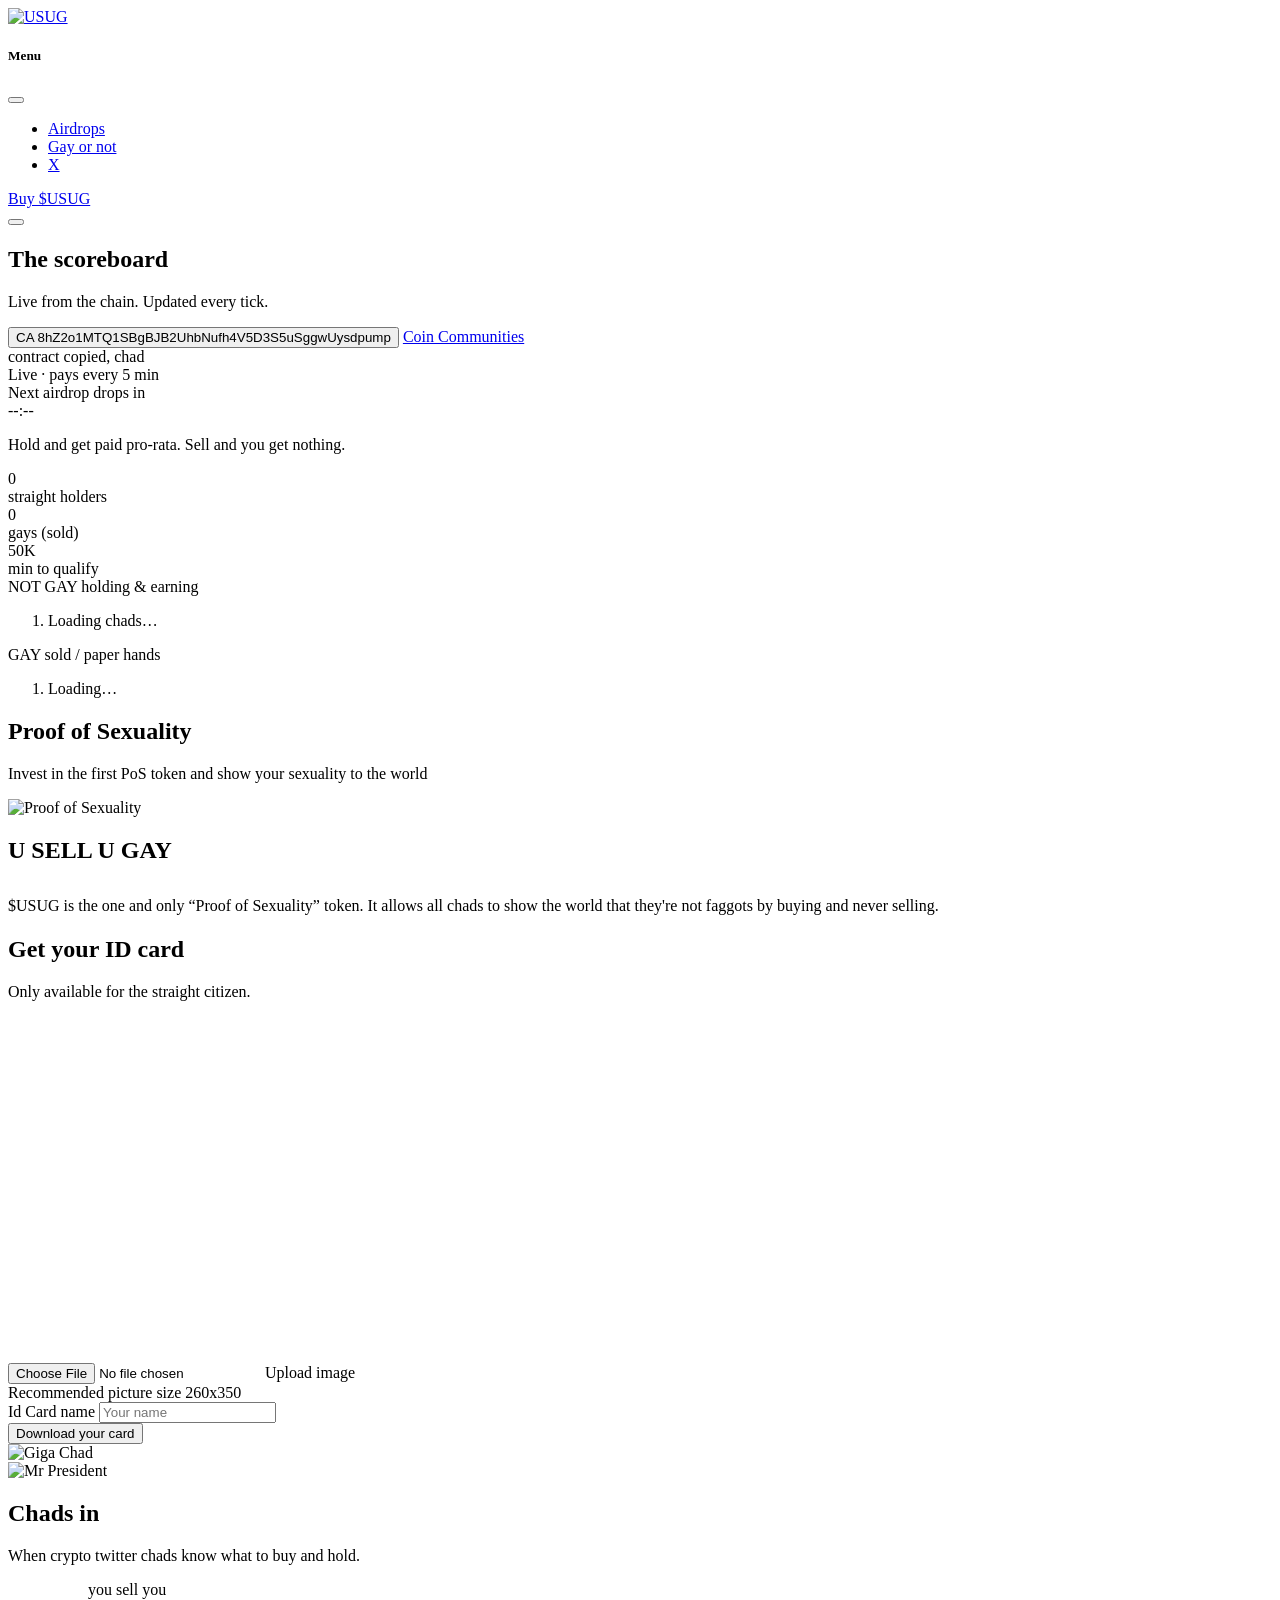
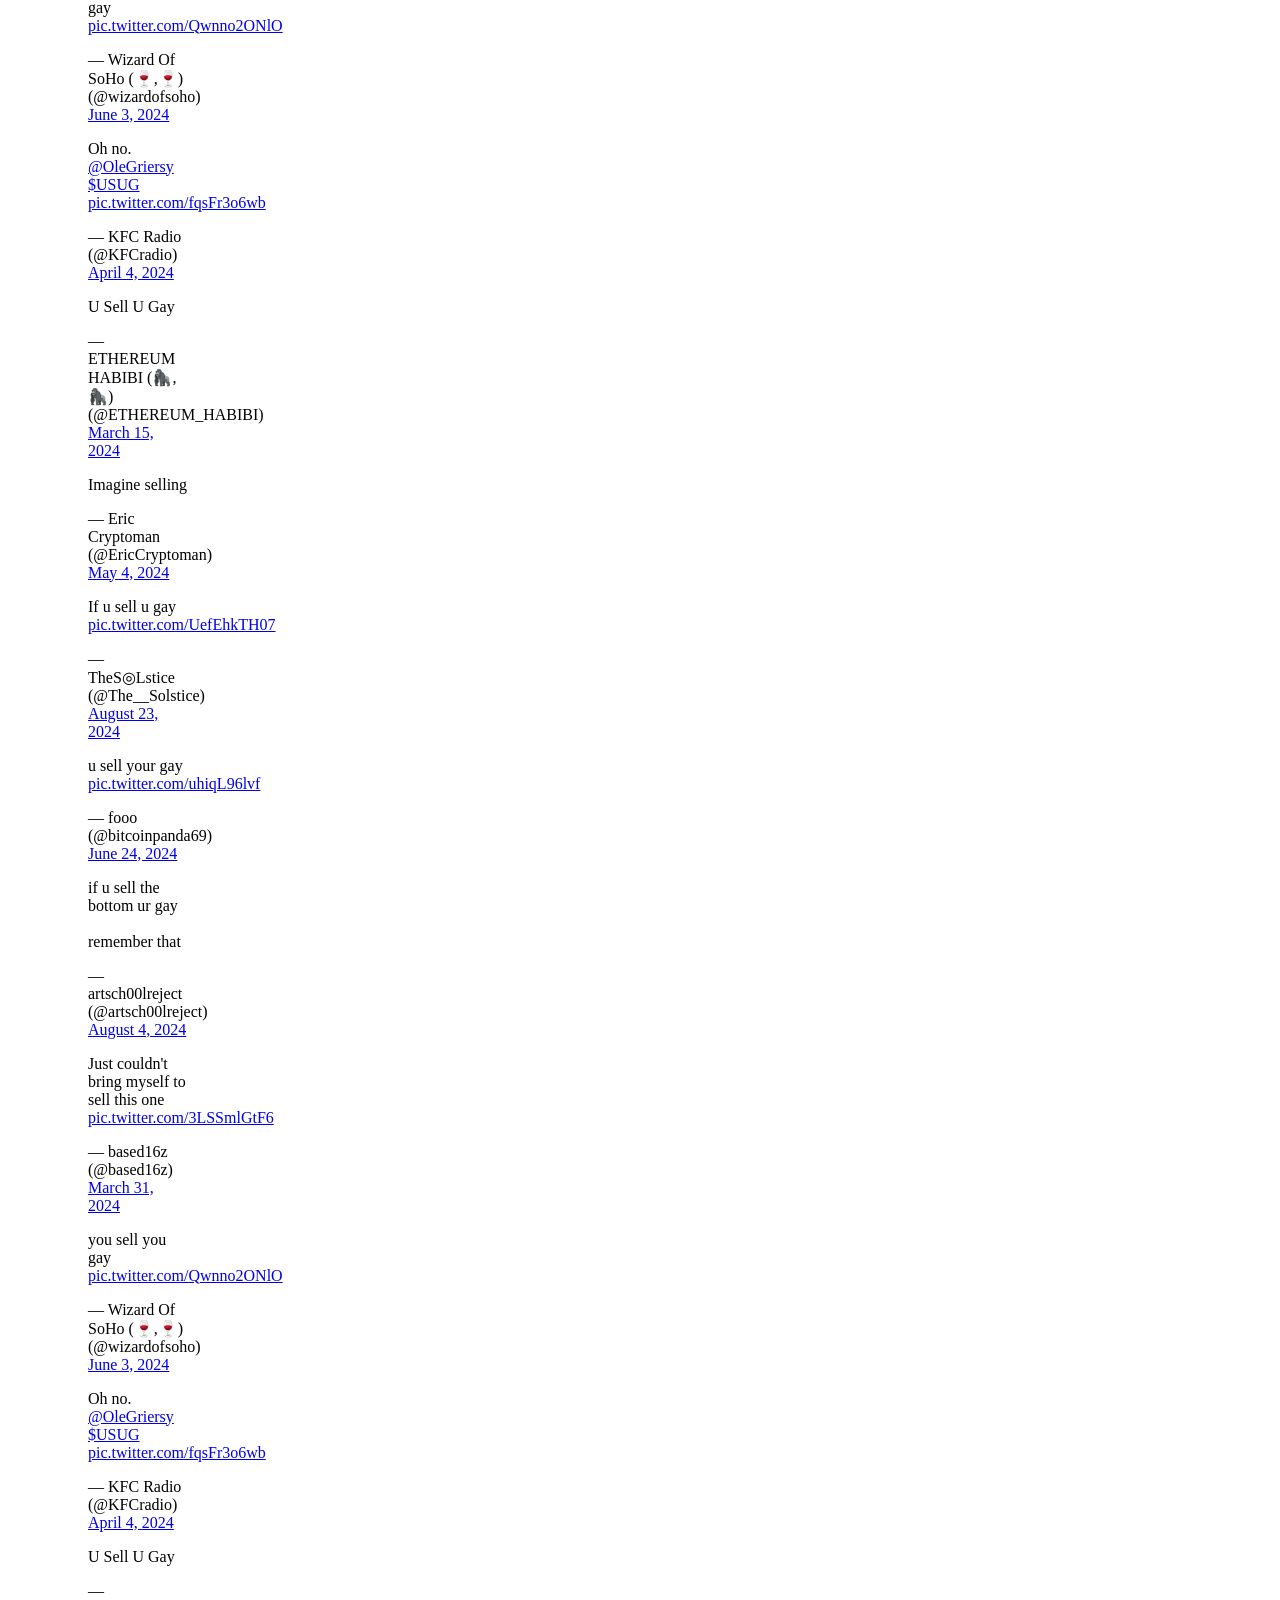
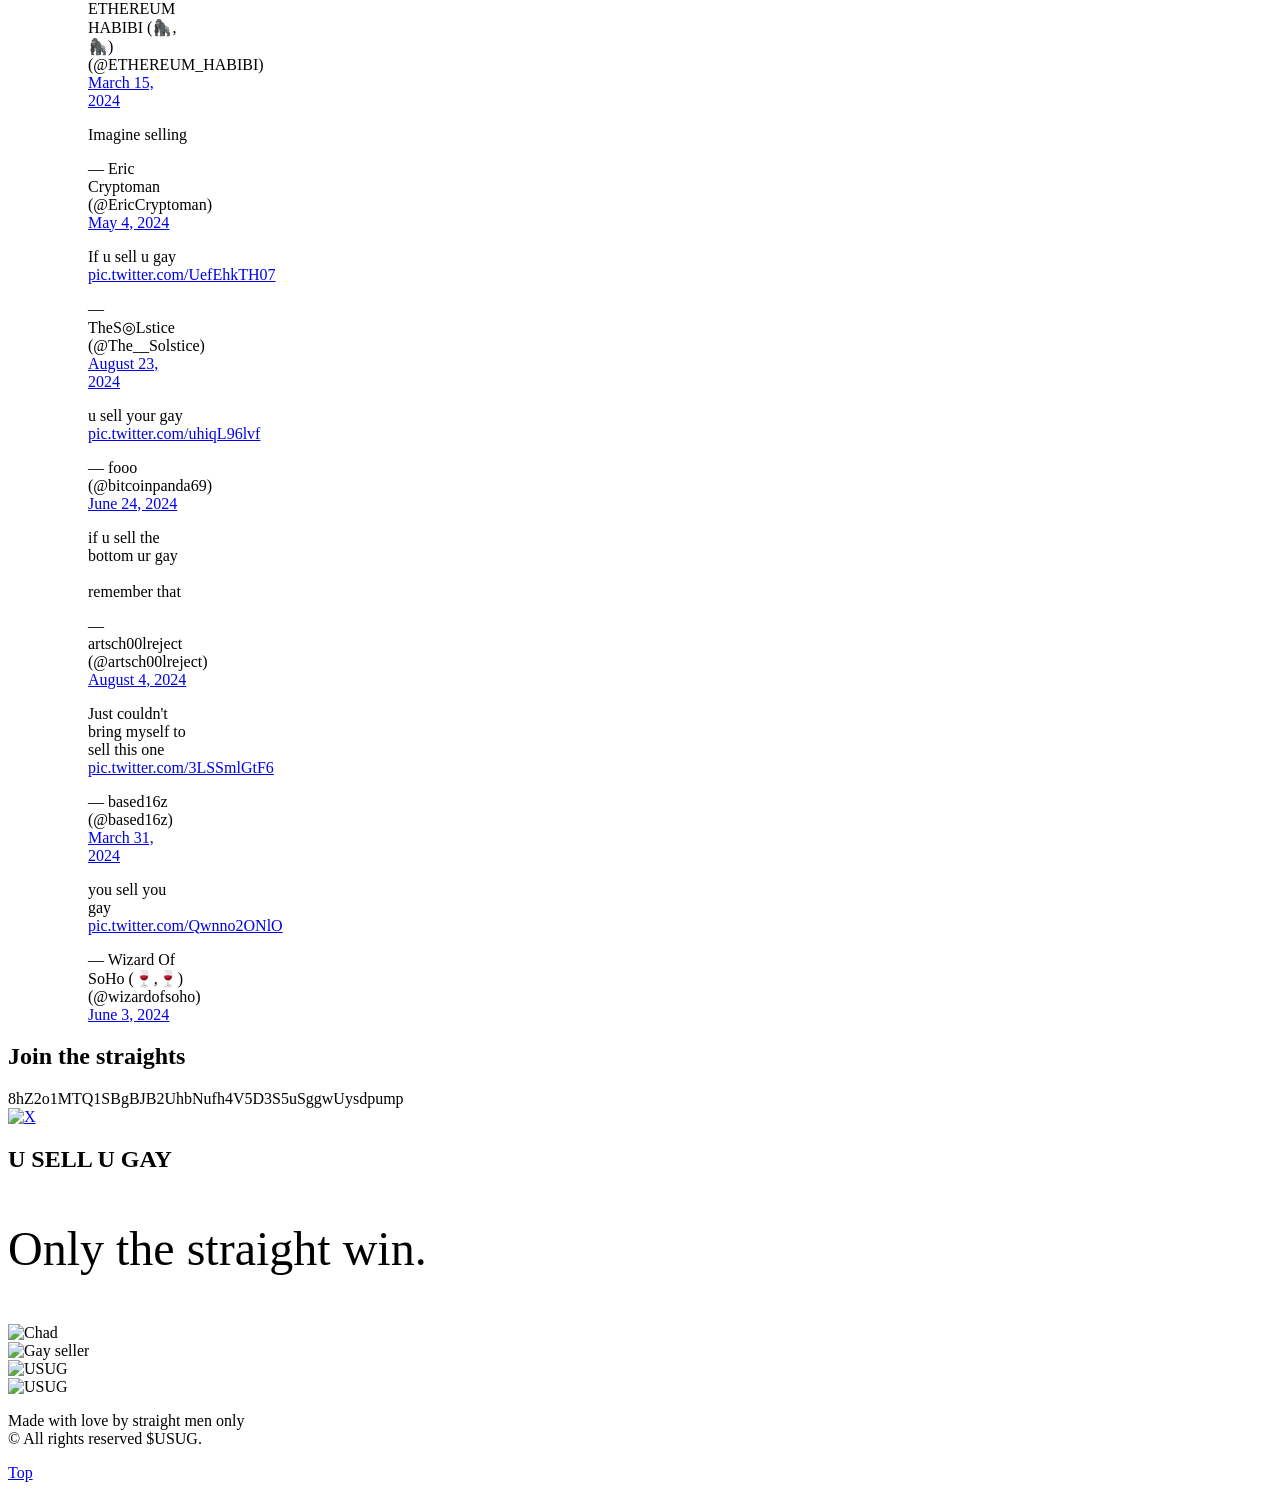
==== commit 89fc8b34: "Float the live scoreboard over the hero art - Merge the hero and the scoreboard into one section: th" ====
--- a/frontend/index.html
+++ b/frontend/index.html
@@ -64,7 +64,7 @@
       <!-- Remove "navbar-sticky" class to make navigation bar scrollable with the page -->
       <header class="header navbar navbar-expand-lg navbar-dark position-absolute navbar-sticky navbar-stuck">
         <div class="container px-3">
-          <a href="https://usellugay.fun/index.html" class="navbar-brand pe-3">
+          <a href="/" class="navbar-brand pe-3">
             <img src="/assets/logo.svg" width="47" alt="USUG">
           </a>
           <div id="navbarNav" class="offcanvas offcanvas-end bg-dark">
@@ -87,7 +87,7 @@
               </ul>
             </div>
             <div class="offcanvas-header border-top border-light">
-              <a href="https://pump.fun/coin/8hZ2o1MTQ1SBgBJB2UhbNufh4V5D3S5uSggwUysdpump" target="_blank" class="shiny-cta w-100 text-center">
+              <a id="buy-link" href="https://pump.fun/coin/8hZ2o1MTQ1SBgBJB2UhbNufh4V5D3S5uSggwUysdpump" target="_blank" class="shiny-cta w-100 text-center">
                 <span>Buy $USUG</span>
               </a>
             </div>      
@@ -102,26 +102,35 @@
         
       </header>
 
-      <!-- Hero -->
-      <section id="home" class="position-relative overflow-hidden usug-hero">
-
-        
+      <!-- Hero: the live scoreboard floating over the party art -->
+      <section id="home" class="usug-hero position-relative overflow-hidden border-bottom-pink">
+        <div class="usug-hero-bg" aria-hidden="true"></div>
+        <div class="usug-hero-veil" aria-hidden="true"></div>
 
         <div class="pyro">
           <div class="before"></div>
           <div class="after"></div>
         </div>
-      </section>
-
-
-      <!-- LIVE: airdrop scoreboard + gay/not-gay boards (the data, up top) -->
-      <section id="airdrops" class="usug-live position-relative border-top-pink border-bottom-pink">
-        <div class="container position-relative zindex-5">
+
+        <div id="airdrops" class="usug-hero-content container position-relative">
 
           <div class="text-center pb-4">
             <h2 class="display-1 bluby">The scoreboard</h2>
-            <p class="lead mb-0 subtitle">Live from the chain. <span class="hilight">Updated every tick.</span></p>
-          </div>
+            <p class="lead mb-0 subtitle on-photo">Live from the chain. <span class="hilight">Updated every tick.</span></p>
+          </div>
+
+          <!-- contract address + community, right up top -->
+          <div class="usug-toplinks">
+            <button type="button" class="usug-ca" data-copy="8hZ2o1MTQ1SBgBJB2UhbNufh4V5D3S5uSggwUysdpump" title="Copy contract address">
+              <i class="bx bxs-copy"></i>
+              <span class="usug-ca-label number">CA</span>
+              <span class="usug-ca-text number" data-ca-text>8hZ2o1MTQ1SBgBJB2UhbNufh4V5D3S5uSggwUysdpump</span>
+            </button>
+            <a id="community-link" class="usug-pill number" href="https://coincommunities.org/communities/8hZ2o1MTQ1SBgBJB2UhbNufh4V5D3S5uSggwUysdpump" target="_blank" rel="noopener">
+              <i class="bx bxs-group"></i> Coin Communities
+            </a>
+          </div>
+          <div id="copyMsgTop" class="usug-copied number">contract copied, chad</div>
 
           <!-- scoreboard: dominant countdown + divided figure strip -->
           <div class="usug-scoreboard reveal">
@@ -148,10 +157,7 @@
           </div>
 
           <!-- boards: who's straight (earning) vs who's gay (sold) -->
-          <div id="leaderboard" class="text-center pt-5 pb-3">
-            <h3 class="display-2 bluby">Gay or not?</h3>
-          </div>
-          <div class="row g-4 justify-content-center usug-boards reveal">
+          <div id="leaderboard" class="row g-4 justify-content-center usug-boards reveal pt-5">
             <div class="col-lg-6">
               <div class="usug-board usug-board--straight h-100">
                 <div class="usug-board-head">
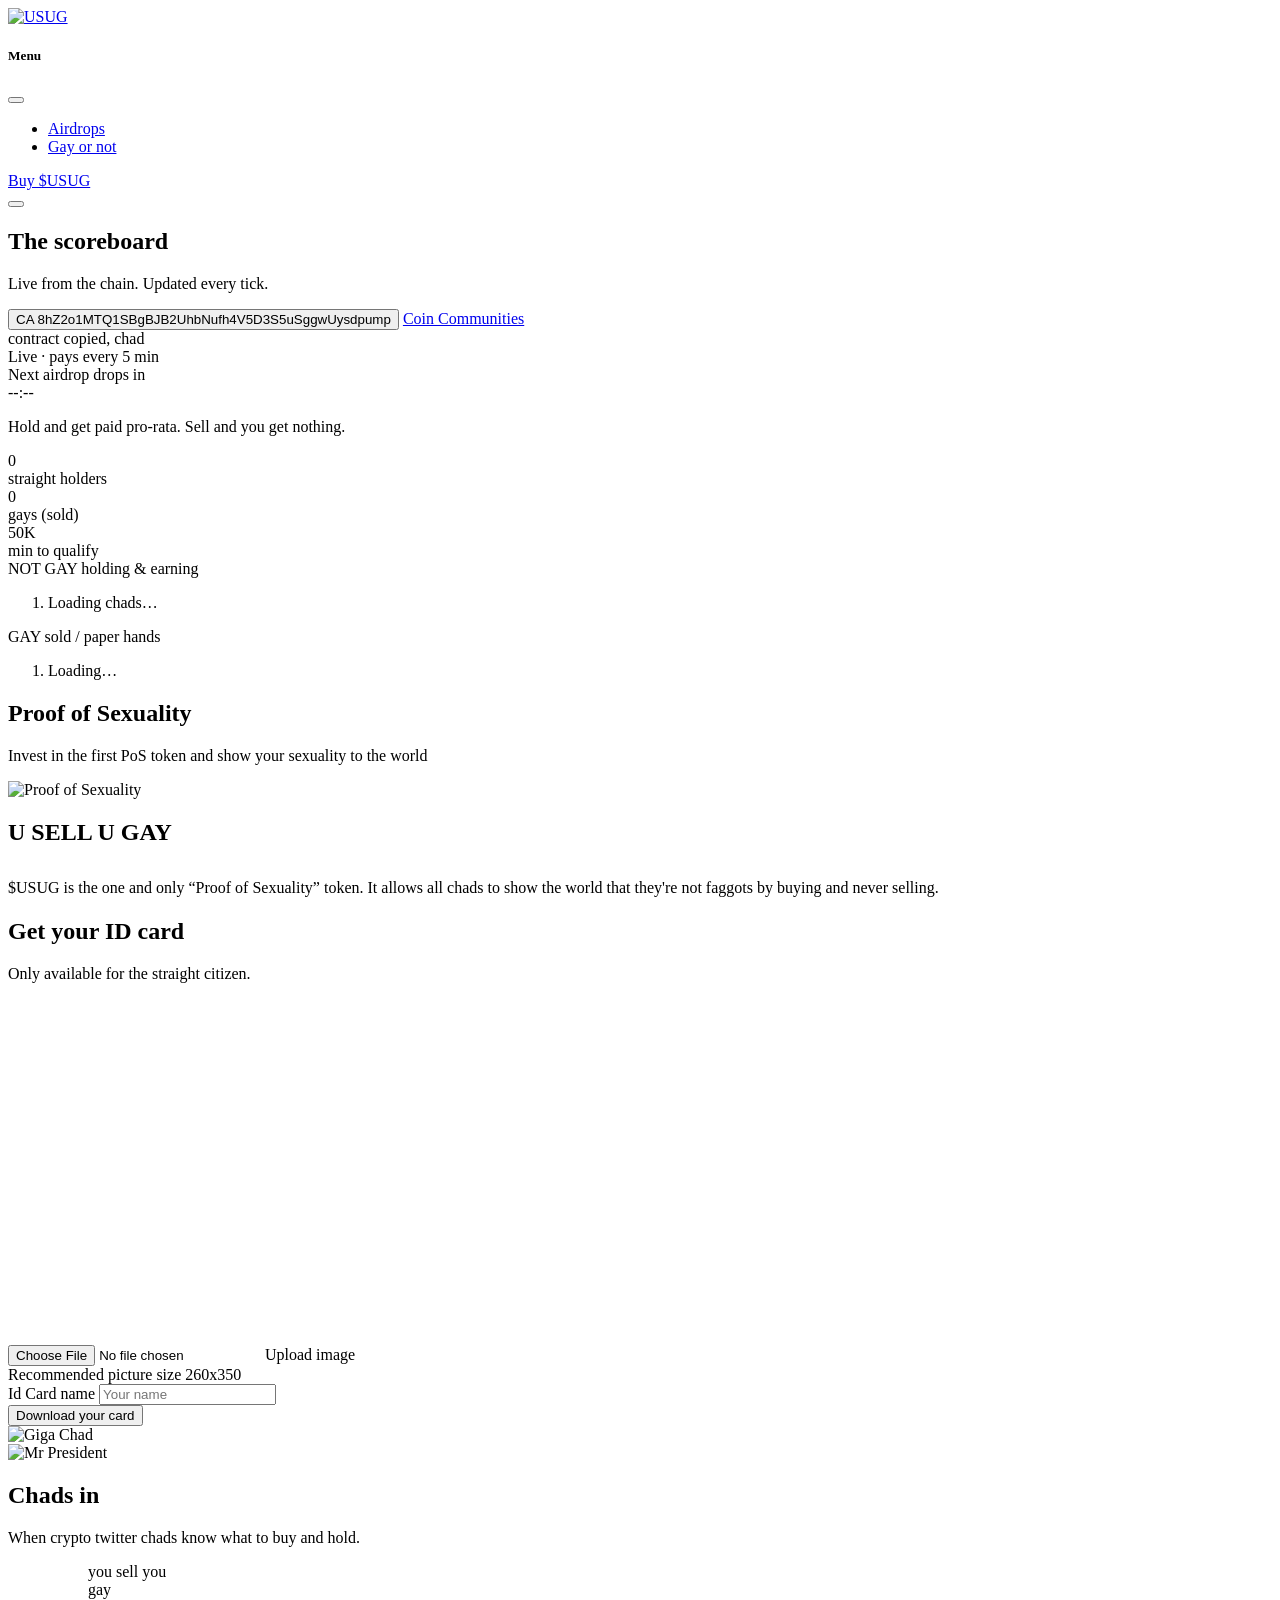
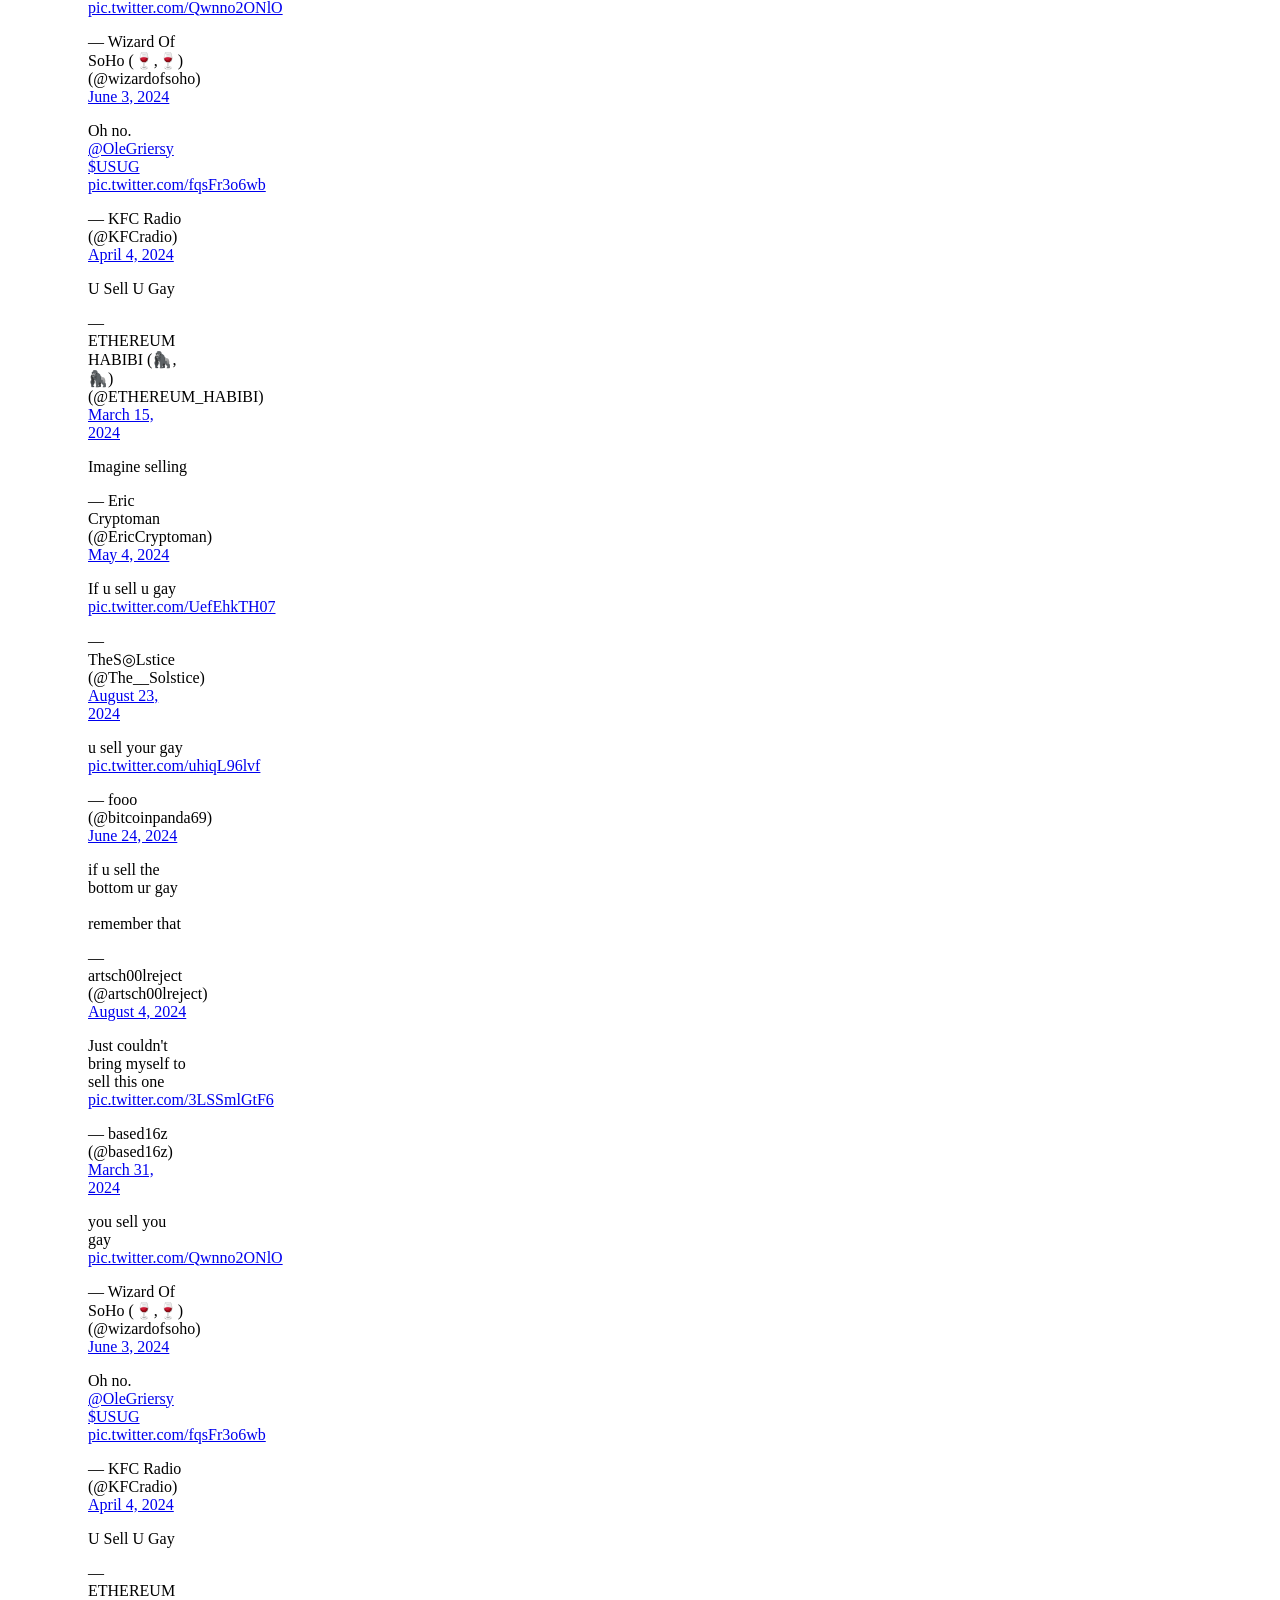
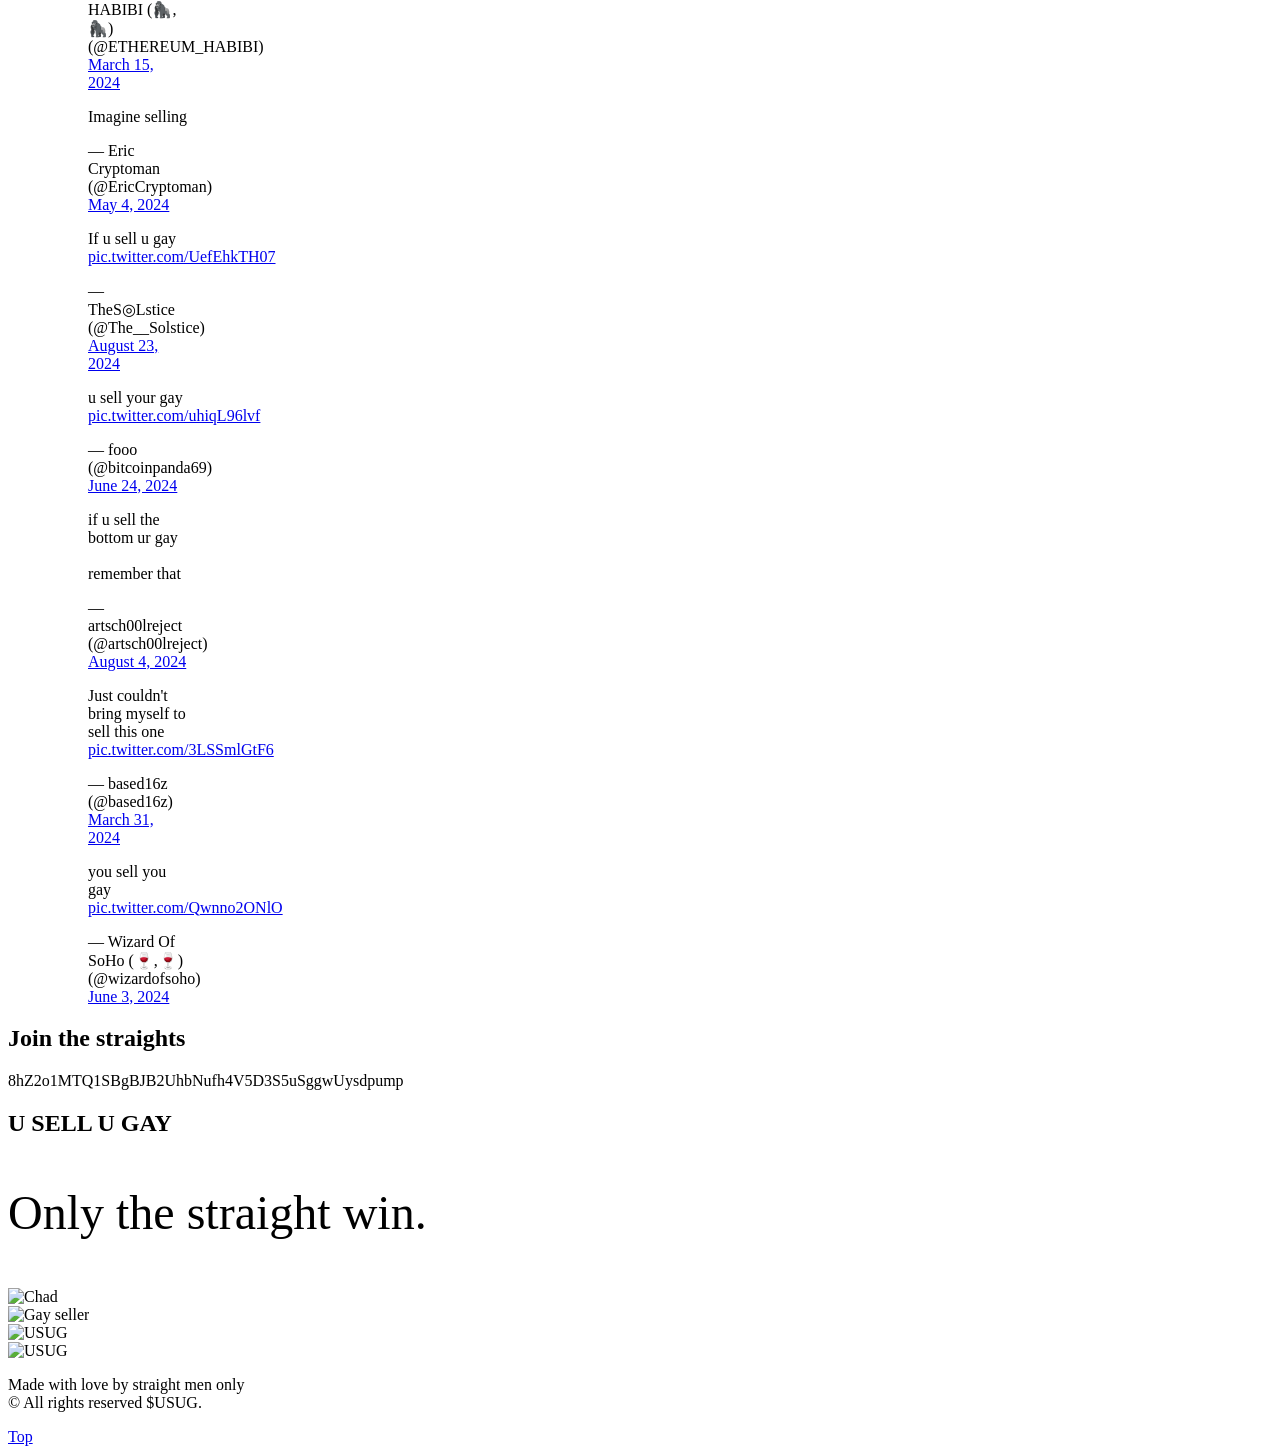
==== commit 5f257665: "Remove the stale coin X (@USUG26) links Drop the old @USUG26 account links everywhere: the navbar X " ====
--- a/frontend/index.html
+++ b/frontend/index.html
@@ -17,7 +17,7 @@
 
     <!-- Twitter -->
     <meta property="twitter:card" content="summary_large_image">
-    <meta property="twitter:url" content="https://x.com/USUG26">
+    <meta property="twitter:url" content="https://usellugay.fun/">
     <meta property="twitter:title" content="U SELL U GAY - Invest in the first Proof of Sexuality token - $USUG">
     <meta property="twitter:description" content="U SELL U GAY $USUG is the one and only “Proof of Sexuality” token. It allows all chads to show the world that they&#39;re not faggots by buying and never selling.">
     <meta property="twitter:image" content="https://usellugay.fun//img/home.jpeg">
@@ -81,9 +81,6 @@
                 <li class="nav-item">
                   <a href="#leaderboard" class="nav-link">Gay or not</a>
                 </li>
-                <li class="nav-item">
-                  <a href="https://x.com/USUG26" target="_blank" class="nav-link">X</a>
-                </li>
               </ul>
             </div>
             <div class="offcanvas-header border-top border-light">
@@ -465,13 +462,6 @@
                   <div id="copyMessage" class="mx-auto text-center" style="display: none; color: rgb(20, 208, 20); margin-top: 5px;">CA copied with success chad</div>
                 </div>
 
-                  <div class="row mb-5">
-                        <div class="col-md-3 mx-auto position-relative text-center col-8 my-3">
-                          <a href="https://x.com/USUG26" target="_blank">
-                            <img src="/assets/x.png" class="cardz img-fluid" alt="X">
-                          </a>
-                        </div>
-                  </div>
               </div></section>
 
 
